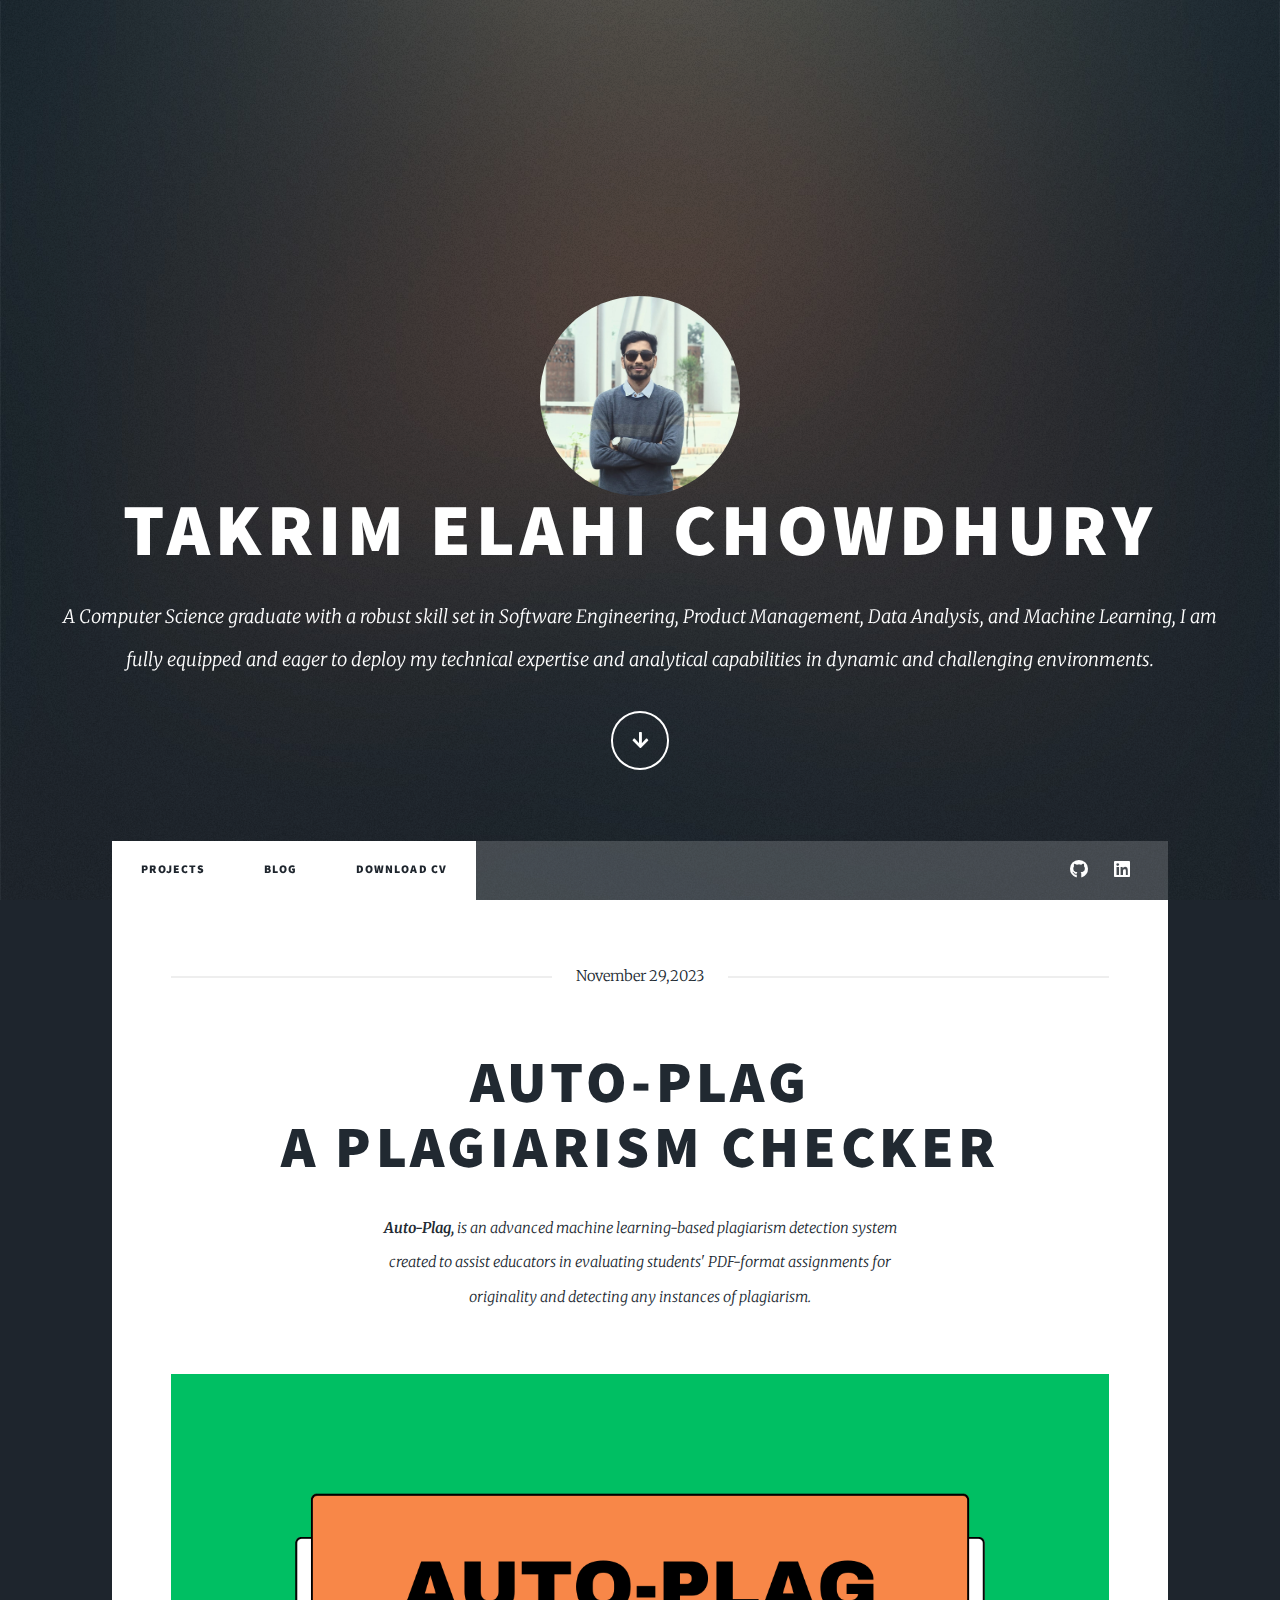
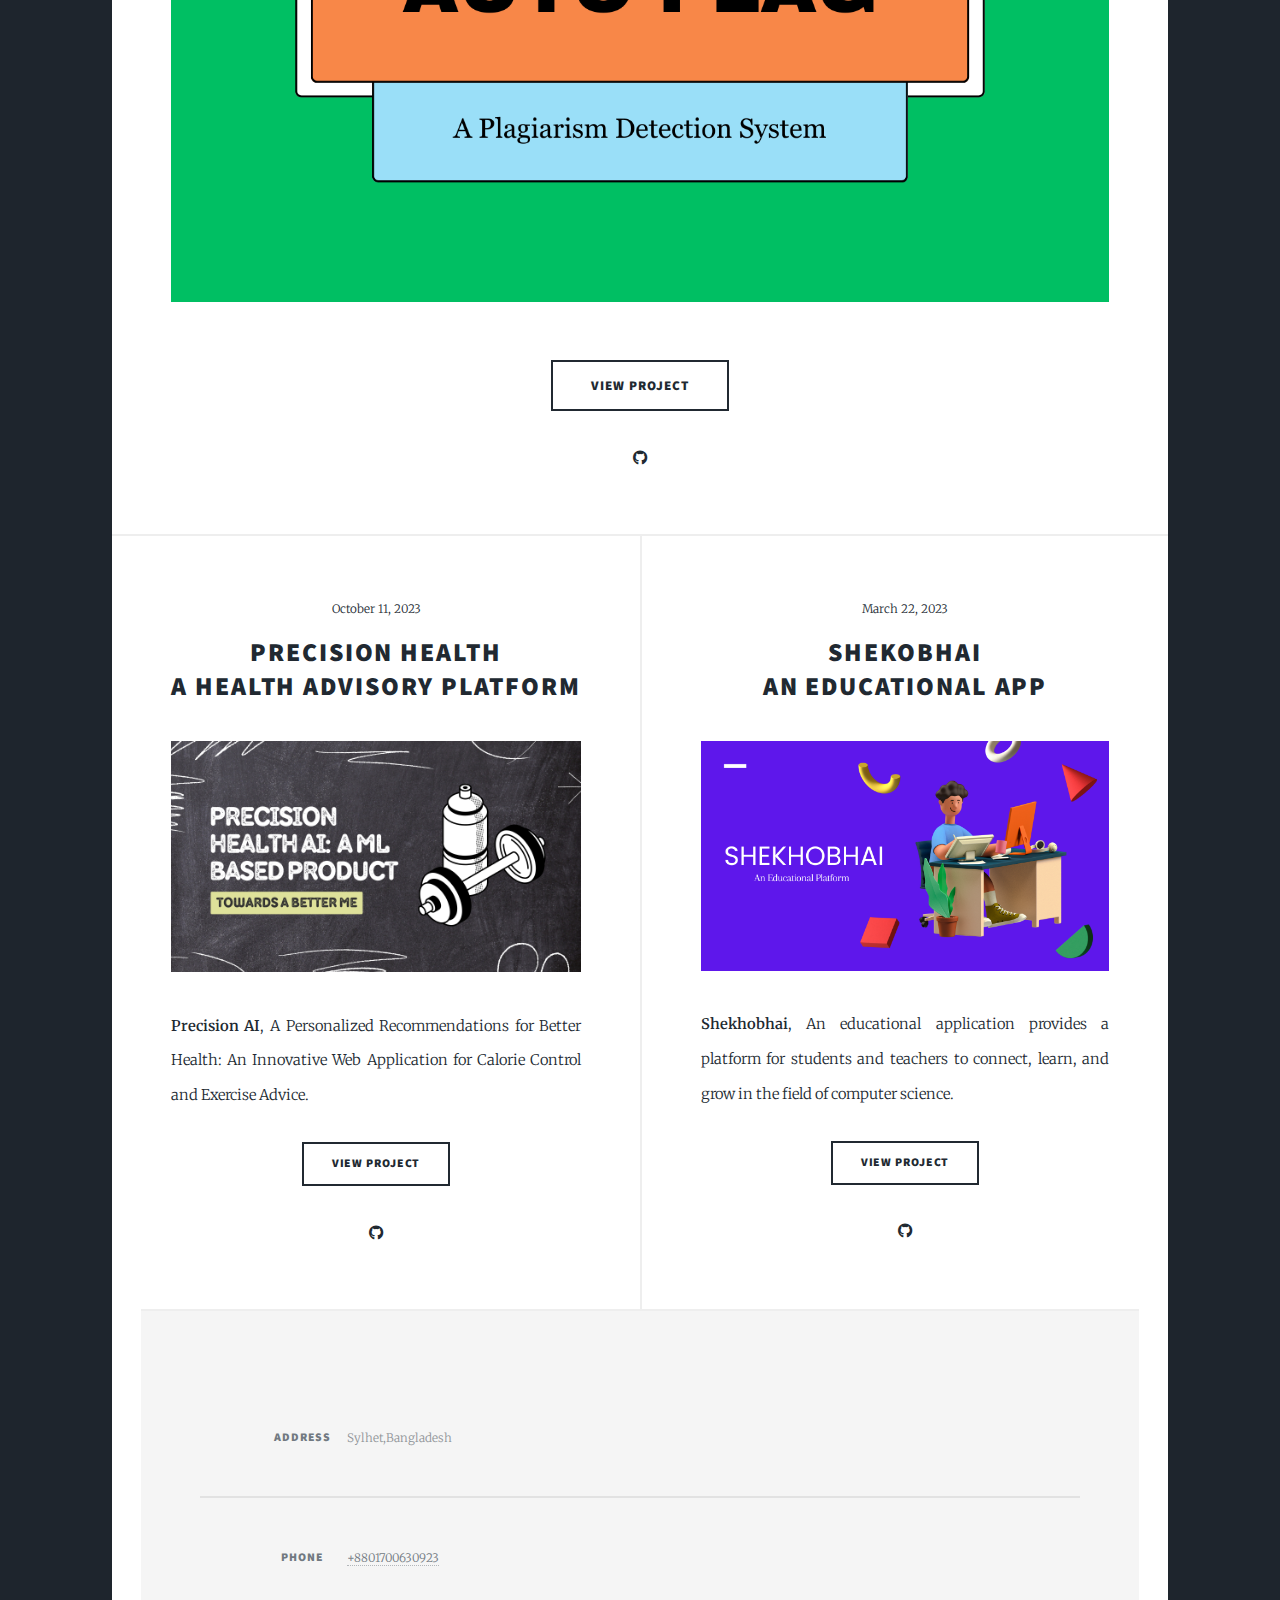
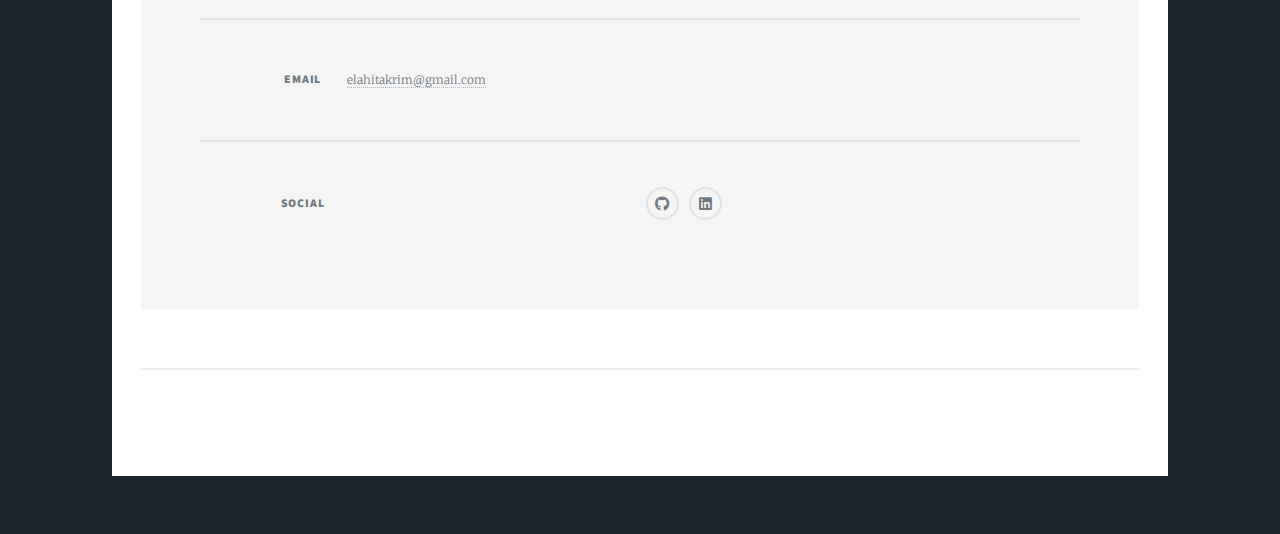
==== index.html @ bd5290c1 "Initial commit" ====
<!DOCTYPE HTML>
<html>
	<head>
		<title>Takrim Elahi Chowdhury</title>
		<meta charset="utf-8" />
		<meta name="viewport" content="width=device-width, initial-scale=1, user-scalable=no" />
		<link rel="stylesheet" href="assets/css/main.css" />
		<noscript><link rel="stylesheet" href="assets/css/noscript.css" /></noscript>
	</head>
	<body class="is-preload">

		<!-- Wrapper -->
			<div id="wrapper" class="fade-in">

				<!-- Intro -->
					<div id="intro">
						<img src="images/Takrim.jpg" style="border-radius: 50%; width: 200px; height: 200px; object-fit: cover;" alt="">
						<h1>Takrim Elahi Chowdhury</h1>
						<p>A Computer Science graduate with a robust skill set in Software Engineering, Product Management, Data Analysis, and Machine Learning, I am fully equipped and eager to deploy my technical expertise and analytical capabilities in dynamic and challenging environments.</p>
						<ul class="actions">
							<li><a href="#header" class="button icon solid solo fa-arrow-down scrolly">Continue</a></li>
						</ul>
					</div>

				<!-- Header -->
					<header id="header">
						<a href="index.html" class="logo">Welcome to My Gallery</a>
					</header>

				<!-- Nav -->
					<nav id="nav">
						<ul class="links">
							<li class="active"><a href="index.html">Projects</a></li>
							<li class="active"><a href="blog.html">Blog</a></li>
							<li class="active"><a href="#" onclick="downloadCV()">Download CV</a></li>
						</ul>
						<ul class="icons">
							<li><a href="https://github.com/Takrimelahichowdhury" class="icon brands fa-github"><span class="label">GitHub</span></a></li>
							<li><a href="https://www.linkedin.com/in/takrim-elahi-chowdhury-48099a1bb/" class="icon brands alt fa-linkedin"><span class="label">LinkedIn</span></a></li>
						</ul>
					</nav>

				<!-- Main -->
					<div id="main">
                        	<!-- Featured Post -->
							<article class="post featured">
								<header class="major">
									<span class="date">November 29,2023</span>
									<h2><a href="#">Auto-plag<br />
									A Plagiarism checker</a></h2>
									<p><b>Auto-Plag,</b> is an advanced machine learning-based plagiarism detection system<br />
									created to assist educators in evaluating students' PDF-format assignments for <br />
									originality and detecting any instances of plagiarism.</p>
								</header>
								<a href="https://auto-plag-web-front-end-q1ep.vercel.app/" class="image main"><img src="images/auto-plag.png" alt="" /></a>
								<ul class="actions special">
									<li><a href="https://auto-plag-web-front-end-q1ep.vercel.app/" class="button large">View Project</a></li>
								</ul>
								<a href="https://github.com/MNMOutis/AutoPlag.git" class="icon brands fa-github"><span class="label">GitHub</span></a>
							</article>
						

						<!-- Posts -->
							<section class="posts">
								<article>
									<header>
										<span class="date">October 11, 2023</span>
										<h2><a href="#">precision health<br />
										A Health advisory platform </a></h2>
									</header>
									<a href="PrecisionAI.html" class="image fit"><img src="images/precisionhealth .com.png" alt="" /></a>
									<p> <b>Precision AI</b>, A Personalized Recommendations for Better Health: An Innovative Web Application for Calorie Control and Exercise Advice.</p>
									<ul class="actions special">
										<li><a href="PrecisionAI.html" class="button">View Project</a></li>
									</ul>
									<a href="#" class="icon brands fa-github"><span class="label">GitHub</span></a>
								</article>
								<article>
									<header>
										<span class="date">March 22, 2023</span>
										<h2><a href="#">ShekoBhai<br />
										An Educational App</a></h2>
									</header>
									<a href="shekhobhai.html" class="image fit"><img src="images/SHEKHOBHAI.png" alt="" /></a>
									<p> <b>Shekhobhai</b>, An educational application provides a platform for students and teachers to connect, learn, and grow in the field of computer science.</p>
									<ul class="actions special">
										<li><a href="shekhobhai.html" class="button">View Project</a></li>
									</ul>
									<a href="https://github.com/Takrimelahichowdhury/Educational-Application-ShekhoBhai-.git" class="icon brands fa-github"><span class="label">GitHub</span></a>
								</article>
								<!--
								<article>
									<header>
										<span class="date">April 11, 2017</span>
										<h2><a href="#">Odio magna<br />
										sed consectetur</a></h2>
									</header>
									<a href="#" class="image fit"><img src="images/pic05.jpg" alt="" /></a>
									<p>Donec eget ex magna. Interdum et malesuada fames ac ante ipsum primis in faucibus. Pellentesque venenatis dolor imperdiet dolor mattis sagittis magna etiam.</p>
									<ul class="actions special">
										<li><a href="#" class="button">View Project</a></li>
									</ul>
								</article>
								<article>
									<header>
										<span class="date">April 7, 2017</span>
										<h2><a href="#">Augue lorem<br />
										primis vestibulum</a></h2>
									</header>
									<a href="#" class="image fit"><img src="images/pic07.jpg" alt="" /></a>
									<p>Donec eget ex magna. Interdum et malesuada fames ac ante ipsum primis in faucibus. Pellentesque venenatis dolor imperdiet dolor mattis sagittis magna etiam.</p>
									<ul class="actions special">
										<li><a href="#" class="button">View Project</a></li>
									</ul>
								</article>-->
							</section>
							

						

				<!-- Footer -->
					<footer id="footer">
						<section class="split contact">
							<section class="alt">
								<h3>Address</h3>
								<p>Sylhet,Bangladesh</p>
							</section>
							<section>
								<h3>Phone</h3>
								<p><a href="#">+8801700630923</a></p>
							</section>
							<section>
								<h3>Email</h3>
								<p><a href="#">elahitakrim@gmail.com</a></p>
							</section>
							<section>
								<h3>Social</h3>
								<ul class="icons alt">
									<li><a href="https://github.com/Takrimelahichowdhury" class="icon brands fa-github"><span class="label">GitHub</span></a></li>
							        <li><a href="https://www.linkedin.com/in/takrim-elahi-chowdhury-48099a1bb/" class="icon brands alt fa-linkedin"><span class="label">LinkedIn</span></a></li>
								</ul>
							</section>
						</section>
					</footer>

				<!-- Copyright -->
					<div id="copyright">
						<ul><li>&copy; Untitled</li><li>Design: <a href="https://html5up.net">HTML5 UP</a></li></ul>
					</div>

			</div>

		<!-- Scripts -->
		<script>
			function downloadCV() {
				const cvUrl = 'assets/Resume.pdf'; // Using forward slashes for the path
				
				const link = document.createElement('a');
				link.href = cvUrl;
				link.download = 'Resume.pdf'; // Name for the downloaded file
				
				document.body.appendChild(link);
				link.click();
				document.body.removeChild(link);
			}
		</script>
		
		
			<script src="assets/js/jquery.min.js"></script>
			<script src="assets/js/jquery.scrollex.min.js"></script>
			<script src="assets/js/jquery.scrolly.min.js"></script>
			<script src="assets/js/browser.min.js"></script>
			<script src="assets/js/breakpoints.min.js"></script>
			<script src="assets/js/util.js"></script>
			<script src="assets/js/main.js"></script>
			

	</body>
</html>
---- assets/css/main.css ----
@import url(fontawesome-all.min.css);
@import url("https://fonts.googleapis.com/css?family=Merriweather:300,700,300italic,700italic|Source+Sans+Pro:900");

/*
	Massively by HTML5 UP
	html5up.net | @ajlkn
	Free for personal and commercial use under the CCA 3.0 license (html5up.net/license)
*/

html, body, div, span, applet, object,
iframe, h1, h2, h3, h4, h5, h6, p, blockquote,
pre, a, abbr, acronym, address, big, cite,
code, del, dfn, em, img, ins, kbd, q, s, samp,
small, strike, strong, sub, sup, tt, var, b,
u, i, center, dl, dt, dd, ol, ul, li, fieldset,
form, label, legend, table, caption, tbody,
tfoot, thead, tr, th, td, article, aside,
canvas, details, embed, figure, figcaption,
footer, header, hgroup, menu, nav, output, ruby,
section, summary, time, mark, audio, video {
	margin: 0;
	padding: 0;
	border: 0;
	font-size: 100%;
	font: inherit;
	vertical-align: baseline;}

article, aside, details, figcaption, figure,
footer, header, hgroup, menu, nav, section {
	display: block;}

body {
	line-height: 1;
}

ol, ul {
	list-style: none;
}

blockquote, q {
	quotes: none;
}

	blockquote:before, blockquote:after, q:before, q:after {
		content: '';
		content: none;
	}

table {
	border-collapse: collapse;
	border-spacing: 0;
}

body {
	-webkit-text-size-adjust: none;
}

mark {
	background-color: transparent;
	color: inherit;
}

input::-moz-focus-inner {
	border: 0;
	padding: 0;
}

input, select, textarea {
	-moz-appearance: none;
	-webkit-appearance: none;
	-ms-appearance: none;
	appearance: none;
}

/* Basic */

	@-ms-viewport {
		width: device-width;
	}

	body {
		-ms-overflow-style: scrollbar;
	}

	@media screen and (max-width: 480px) {

		html, body {
			min-width: 320px;
		}

	}

	html {
		box-sizing: border-box;
	}

	*, *:before, *:after {
		box-sizing: inherit;
	}

	body {
		background-color: #1e252d;
	}

		body.is-preload *, body.is-preload *:before, body.is-preload *:after {
			-moz-animation: none !important;
			-webkit-animation: none !important;
			-ms-animation: none !important;
			animation: none !important;
			-moz-transition: none !important;
			-webkit-transition: none !important;
			-ms-transition: none !important;
			transition: none !important;
		}

/* Type */

	html {
		font-size: 16pt;
	}

		@media screen and (max-width: 1680px) {

			html {
				font-size: 12pt;
			}

		}

		@media screen and (max-width: 1280px) {

			html {
				font-size: 11pt;
			}

		}

		@media screen and (max-width: 360px) {

			html {
				font-size: 10pt;
			}

		}

	body {
		color: #212931;
	}

	body, input, select, textarea {
		font-family: "Merriweather", Georgia, serif;
		font-weight: 300;
		font-size: 1rem;
		line-height: 2.375;
	}

	a {
		-moz-transition: color 0.2s ease-in-out, background-color 0.2s ease-in-out, border-color 0.2s ease-in-out, box-shadow 0.2s ease-in-out;
		-webkit-transition: color 0.2s ease-in-out, background-color 0.2s ease-in-out, border-color 0.2s ease-in-out, box-shadow 0.2s ease-in-out;
		-ms-transition: color 0.2s ease-in-out, background-color 0.2s ease-in-out, border-color 0.2s ease-in-out, box-shadow 0.2s ease-in-out;
		transition: color 0.2s ease-in-out, background-color 0.2s ease-in-out, border-color 0.2s ease-in-out, box-shadow 0.2s ease-in-out;
		border-bottom: dotted 1px;
		text-decoration: none;
	}

		a:hover {
			border-bottom-color: transparent;
		}

	strong, b {
		font-weight: 600;
	}

	em, i {
		font-style: italic;
	}

	p {
		text-align: justify;
		margin: 0 0 2rem 0;
	}

	h1, h2, h3, h4, h5, h6 {
		font-family: "Source Sans Pro", Helvetica, sans-serif;
		font-weight: 900;
		line-height: 1.5;
		letter-spacing: 0.075em;
		text-transform: uppercase;
		margin: 0 0 1rem 0;
	}

		h1 a, h2 a, h3 a, h4 a, h5 a, h6 a {
			border-bottom: 0;
			color: inherit;
			text-decoration: none;
		}

	h1 {
		font-size: 4rem;
		line-height: 1.1;
		margin: 0 0 2rem 0;
	}

	h2 {
		font-size: 1.75rem;
		line-height: 1.3;
		margin: 0 0 1.5rem 0;
	}

	h3 {
		font-size: 1.25rem;
		margin: 0 0 1.5rem 0;
	}

	h4 {
		font-size: 1rem;
	}

	h5 {
		font-size: 0.9rem;
	}

	h6 {
		font-size: 0.8rem;
	}

	sub {
		font-size: 0.8rem;
		position: relative;
		top: 0.5rem;
	}

	sup {
		font-size: 0.8rem;
		position: relative;
		top: -0.5rem;
	}

	blockquote {
		border-left: solid 4px;
		font-style: italic;
		margin: 0 0 2rem 0;
		padding: 0.5rem 0 0.5rem 2rem;
	}

	code {
		border: solid 2px;
		font-family: "Courier New", monospace;
		font-size: 0.9rem;
		margin: 0 0.25rem;
		padding: 0.25rem 0.65rem;
	}

	pre {
		-webkit-overflow-scrolling: touch;
		font-family: "Courier New", monospace;
		font-size: 0.9rem;
		margin: 0 0 2rem 0;
	}

		pre code {
			display: block;
			line-height: 1.75;
			padding: 1rem 1.5rem;
			overflow-x: auto;
		}

	hr {
		border: 0;
		border-bottom: solid 2px;
		margin: 3rem 0;
	}

		hr.major {
			margin: 5rem 0;
		}

	.align-left {
		text-align: left;
	}

	.align-center {
		text-align: center;
	}

	.align-right {
		text-align: right;
	}

	input, select, textarea {
		color: #212931;
	}

	a {
		color: #212931;
		border-bottom-color: rgba(33, 41, 49, 0.5);
	}

		a:hover {
			border-bottom-color: transparent;
			color: #18bfef !important;
		}

	strong, b {
		color: #212931;
	}

	h1, h2, h3, h4, h5, h6 {
		color: #212931;
	}

	blockquote {
		border-left-color: #eeeeee;
	}

	code {
		background: rgba(220, 220, 220, 0.25);
		border-color: #eeeeee;
	}

	hr {
		border-bottom-color: #eeeeee;
	}

/* Row */

	.row {
		display: flex;
		flex-wrap: wrap;
		box-sizing: border-box;
		align-items: stretch;
	}

		.row > * {
			box-sizing: border-box;
		}

		.row.gtr-uniform > * > :last-child {
			margin-bottom: 0;
		}

		.row.aln-left {
			justify-content: flex-start;
		}

		.row.aln-center {
			justify-content: center;
		}

		.row.aln-right {
			justify-content: flex-end;
		}

		.row.aln-top {
			align-items: flex-start;
		}

		.row.aln-middle {
			align-items: center;
		}

		.row.aln-bottom {
			align-items: flex-end;
		}

		.row > .imp {
			order: -1;
		}

		.row > .col-1 {
			width: 8.33333%;
		}

		.row > .off-1 {
			margin-left: 8.33333%;
		}

		.row > .col-2 {
			width: 16.66667%;
		}

		.row > .off-2 {
			margin-left: 16.66667%;
		}

		.row > .col-3 {
			width: 25%;
		}

		.row > .off-3 {
			margin-left: 25%;
		}

		.row > .col-4 {
			width: 33.33333%;
		}

		.row > .off-4 {
			margin-left: 33.33333%;
		}

		.row > .col-5 {
			width: 41.66667%;
		}

		.row > .off-5 {
			margin-left: 41.66667%;
		}

		.row > .col-6 {
			width: 50%;
		}

		.row > .off-6 {
			margin-left: 50%;
		}

		.row > .col-7 {
			width: 58.33333%;
		}

		.row > .off-7 {
			margin-left: 58.33333%;
		}

		.row > .col-8 {
			width: 66.66667%;
		}

		.row > .off-8 {
			margin-left: 66.66667%;
		}

		.row > .col-9 {
			width: 75%;
		}

		.row > .off-9 {
			margin-left: 75%;
		}

		.row > .col-10 {
			width: 83.33333%;
		}

		.row > .off-10 {
			margin-left: 83.33333%;
		}

		.row > .col-11 {
			width: 91.66667%;
		}

		.row > .off-11 {
			margin-left: 91.66667%;
		}

		.row > .col-12 {
			width: 100%;
		}

		.row > .off-12 {
			margin-left: 100%;
		}

		.row.gtr-0 {
			margin-top: 0;
			margin-left: 0rem;
		}

			.row.gtr-0 > * {
				padding: 0 0 0 0rem;
			}

			.row.gtr-0.gtr-uniform {
				margin-top: 0rem;
			}

				.row.gtr-0.gtr-uniform > * {
					padding-top: 0rem;
				}

		.row.gtr-25 {
			margin-top: 0;
			margin-left: -0.375rem;
		}

			.row.gtr-25 > * {
				padding: 0 0 0 0.375rem;
			}

			.row.gtr-25.gtr-uniform {
				margin-top: -0.375rem;
			}

				.row.gtr-25.gtr-uniform > * {
					padding-top: 0.375rem;
				}

		.row.gtr-50 {
			margin-top: 0;
			margin-left: -0.75rem;
		}

			.row.gtr-50 > * {
				padding: 0 0 0 0.75rem;
			}

			.row.gtr-50.gtr-uniform {
				margin-top: -0.75rem;
			}

				.row.gtr-50.gtr-uniform > * {
					padding-top: 0.75rem;
				}

		.row {
			margin-top: 0;
			margin-left: -1.5rem;
		}

			.row > * {
				padding: 0 0 0 1.5rem;
			}

			.row.gtr-uniform {
				margin-top: -1.5rem;
			}

				.row.gtr-uniform > * {
					padding-top: 1.5rem;
				}

		.row.gtr-150 {
			margin-top: 0;
			margin-left: -2.25rem;
		}

			.row.gtr-150 > * {
				padding: 0 0 0 2.25rem;
			}

			.row.gtr-150.gtr-uniform {
				margin-top: -2.25rem;
			}

				.row.gtr-150.gtr-uniform > * {
					padding-top: 2.25rem;
				}

		.row.gtr-200 {
			margin-top: 0;
			margin-left: -3rem;
		}

			.row.gtr-200 > * {
				padding: 0 0 0 3rem;
			}

			.row.gtr-200.gtr-uniform {
				margin-top: -3rem;
			}

				.row.gtr-200.gtr-uniform > * {
					padding-top: 3rem;
				}

		@media screen and (max-width: 1680px) {

			.row {
				display: flex;
				flex-wrap: wrap;
				box-sizing: border-box;
				align-items: stretch;
			}

				.row > * {
					box-sizing: border-box;
				}

				.row.gtr-uniform > * > :last-child {
					margin-bottom: 0;
				}

				.row.aln-left {
					justify-content: flex-start;
				}

				.row.aln-center {
					justify-content: center;
				}

				.row.aln-right {
					justify-content: flex-end;
				}

				.row.aln-top {
					align-items: flex-start;
				}

				.row.aln-middle {
					align-items: center;
				}

				.row.aln-bottom {
					align-items: flex-end;
				}

				.row > .imp-xlarge {
					order: -1;
				}

				.row > .col-1-xlarge {
					width: 8.33333%;
				}

				.row > .off-1-xlarge {
					margin-left: 8.33333%;
				}

				.row > .col-2-xlarge {
					width: 16.66667%;
				}

				.row > .off-2-xlarge {
					margin-left: 16.66667%;
				}

				.row > .col-3-xlarge {
					width: 25%;
				}

				.row > .off-3-xlarge {
					margin-left: 25%;
				}

				.row > .col-4-xlarge {
					width: 33.33333%;
				}

				.row > .off-4-xlarge {
					margin-left: 33.33333%;
				}

				.row > .col-5-xlarge {
					width: 41.66667%;
				}

				.row > .off-5-xlarge {
					margin-left: 41.66667%;
				}

				.row > .col-6-xlarge {
					width: 50%;
				}

				.row > .off-6-xlarge {
					margin-left: 50%;
				}

				.row > .col-7-xlarge {
					width: 58.33333%;
				}

				.row > .off-7-xlarge {
					margin-left: 58.33333%;
				}

				.row > .col-8-xlarge {
					width: 66.66667%;
				}

				.row > .off-8-xlarge {
					margin-left: 66.66667%;
				}

				.row > .col-9-xlarge {
					width: 75%;
				}

				.row > .off-9-xlarge {
					margin-left: 75%;
				}

				.row > .col-10-xlarge {
					width: 83.33333%;
				}

				.row > .off-10-xlarge {
					margin-left: 83.33333%;
				}

				.row > .col-11-xlarge {
					width: 91.66667%;
				}

				.row > .off-11-xlarge {
					margin-left: 91.66667%;
				}

				.row > .col-12-xlarge {
					width: 100%;
				}

				.row > .off-12-xlarge {
					margin-left: 100%;
				}

				.row.gtr-0 {
					margin-top: 0;
					margin-left: 0rem;
				}

					.row.gtr-0 > * {
						padding: 0 0 0 0rem;
					}

					.row.gtr-0.gtr-uniform {
						margin-top: 0rem;
					}

						.row.gtr-0.gtr-uniform > * {
							padding-top: 0rem;
						}

				.row.gtr-25 {
					margin-top: 0;
					margin-left: -0.375rem;
				}

					.row.gtr-25 > * {
						padding: 0 0 0 0.375rem;
					}

					.row.gtr-25.gtr-uniform {
						margin-top: -0.375rem;
					}

						.row.gtr-25.gtr-uniform > * {
							padding-top: 0.375rem;
						}

				.row.gtr-50 {
					margin-top: 0;
					margin-left: -0.75rem;
				}

					.row.gtr-50 > * {
						padding: 0 0 0 0.75rem;
					}

					.row.gtr-50.gtr-uniform {
						margin-top: -0.75rem;
					}

						.row.gtr-50.gtr-uniform > * {
							padding-top: 0.75rem;
						}

				.row {
					margin-top: 0;
					margin-left: -1.5rem;
				}

					.row > * {
						padding: 0 0 0 1.5rem;
					}

					.row.gtr-uniform {
						margin-top: -1.5rem;
					}

						.row.gtr-uniform > * {
							padding-top: 1.5rem;
						}

				.row.gtr-150 {
					margin-top: 0;
					margin-left: -2.25rem;
				}

					.row.gtr-150 > * {
						padding: 0 0 0 2.25rem;
					}

					.row.gtr-150.gtr-uniform {
						margin-top: -2.25rem;
					}

						.row.gtr-150.gtr-uniform > * {
							padding-top: 2.25rem;
						}

				.row.gtr-200 {
					margin-top: 0;
					margin-left: -3rem;
				}

					.row.gtr-200 > * {
						padding: 0 0 0 3rem;
					}

					.row.gtr-200.gtr-uniform {
						margin-top: -3rem;
					}

						.row.gtr-200.gtr-uniform > * {
							padding-top: 3rem;
						}

		}

		@media screen and (max-width: 1280px) {

			.row {
				display: flex;
				flex-wrap: wrap;
				box-sizing: border-box;
				align-items: stretch;
			}

				.row > * {
					box-sizing: border-box;
				}

				.row.gtr-uniform > * > :last-child {
					margin-bottom: 0;
				}

				.row.aln-left {
					justify-content: flex-start;
				}

				.row.aln-center {
					justify-content: center;
				}

				.row.aln-right {
					justify-content: flex-end;
				}

				.row.aln-top {
					align-items: flex-start;
				}

				.row.aln-middle {
					align-items: center;
				}

				.row.aln-bottom {
					align-items: flex-end;
				}

				.row > .imp-large {
					order: -1;
				}

				.row > .col-1-large {
					width: 8.33333%;
				}

				.row > .off-1-large {
					margin-left: 8.33333%;
				}

				.row > .col-2-large {
					width: 16.66667%;
				}

				.row > .off-2-large {
					margin-left: 16.66667%;
				}

				.row > .col-3-large {
					width: 25%;
				}

				.row > .off-3-large {
					margin-left: 25%;
				}

				.row > .col-4-large {
					width: 33.33333%;
				}

				.row > .off-4-large {
					margin-left: 33.33333%;
				}

				.row > .col-5-large {
					width: 41.66667%;
				}

				.row > .off-5-large {
					margin-left: 41.66667%;
				}

				.row > .col-6-large {
					width: 50%;
				}

				.row > .off-6-large {
					margin-left: 50%;
				}

				.row > .col-7-large {
					width: 58.33333%;
				}

				.row > .off-7-large {
					margin-left: 58.33333%;
				}

				.row > .col-8-large {
					width: 66.66667%;
				}

				.row > .off-8-large {
					margin-left: 66.66667%;
				}

				.row > .col-9-large {
					width: 75%;
				}

				.row > .off-9-large {
					margin-left: 75%;
				}

				.row > .col-10-large {
					width: 83.33333%;
				}

				.row > .off-10-large {
					margin-left: 83.33333%;
				}

				.row > .col-11-large {
					width: 91.66667%;
				}

				.row > .off-11-large {
					margin-left: 91.66667%;
				}

				.row > .col-12-large {
					width: 100%;
				}

				.row > .off-12-large {
					margin-left: 100%;
				}

				.row.gtr-0 {
					margin-top: 0;
					margin-left: 0rem;
				}

					.row.gtr-0 > * {
						padding: 0 0 0 0rem;
					}

					.row.gtr-0.gtr-uniform {
						margin-top: 0rem;
					}

						.row.gtr-0.gtr-uniform > * {
							padding-top: 0rem;
						}

				.row.gtr-25 {
					margin-top: 0;
					margin-left: -0.375rem;
				}

					.row.gtr-25 > * {
						padding: 0 0 0 0.375rem;
					}

					.row.gtr-25.gtr-uniform {
						margin-top: -0.375rem;
					}

						.row.gtr-25.gtr-uniform > * {
							padding-top: 0.375rem;
						}

				.row.gtr-50 {
					margin-top: 0;
					margin-left: -0.75rem;
				}

					.row.gtr-50 > * {
						padding: 0 0 0 0.75rem;
					}

					.row.gtr-50.gtr-uniform {
						margin-top: -0.75rem;
					}

						.row.gtr-50.gtr-uniform > * {
							padding-top: 0.75rem;
						}

				.row {
					margin-top: 0;
					margin-left: -1.5rem;
				}

					.row > * {
						padding: 0 0 0 1.5rem;
					}

					.row.gtr-uniform {
						margin-top: -1.5rem;
					}

						.row.gtr-uniform > * {
							padding-top: 1.5rem;
						}

				.row.gtr-150 {
					margin-top: 0;
					margin-left: -2.25rem;
				}

					.row.gtr-150 > * {
						padding: 0 0 0 2.25rem;
					}

					.row.gtr-150.gtr-uniform {
						margin-top: -2.25rem;
					}

						.row.gtr-150.gtr-uniform > * {
							padding-top: 2.25rem;
						}

				.row.gtr-200 {
					margin-top: 0;
					margin-left: -3rem;
				}

					.row.gtr-200 > * {
						padding: 0 0 0 3rem;
					}

					.row.gtr-200.gtr-uniform {
						margin-top: -3rem;
					}

						.row.gtr-200.gtr-uniform > * {
							padding-top: 3rem;
						}

		}

		@media screen and (max-width: 980px) {

			.row {
				display: flex;
				flex-wrap: wrap;
				box-sizing: border-box;
				align-items: stretch;
			}

				.row > * {
					box-sizing: border-box;
				}

				.row.gtr-uniform > * > :last-child {
					margin-bottom: 0;
				}

				.row.aln-left {
					justify-content: flex-start;
				}

				.row.aln-center {
					justify-content: center;
				}

				.row.aln-right {
					justify-content: flex-end;
				}

				.row.aln-top {
					align-items: flex-start;
				}

				.row.aln-middle {
					align-items: center;
				}

				.row.aln-bottom {
					align-items: flex-end;
				}

				.row > .imp-medium {
					order: -1;
				}

				.row > .col-1-medium {
					width: 8.33333%;
				}

				.row > .off-1-medium {
					margin-left: 8.33333%;
				}

				.row > .col-2-medium {
					width: 16.66667%;
				}

				.row > .off-2-medium {
					margin-left: 16.66667%;
				}

				.row > .col-3-medium {
					width: 25%;
				}

				.row > .off-3-medium {
					margin-left: 25%;
				}

				.row > .col-4-medium {
					width: 33.33333%;
				}

				.row > .off-4-medium {
					margin-left: 33.33333%;
				}

				.row > .col-5-medium {
					width: 41.66667%;
				}

				.row > .off-5-medium {
					margin-left: 41.66667%;
				}

				.row > .col-6-medium {
					width: 50%;
				}

				.row > .off-6-medium {
					margin-left: 50%;
				}

				.row > .col-7-medium {
					width: 58.33333%;
				}

				.row > .off-7-medium {
					margin-left: 58.33333%;
				}

				.row > .col-8-medium {
					width: 66.66667%;
				}

				.row > .off-8-medium {
					margin-left: 66.66667%;
				}

				.row > .col-9-medium {
					width: 75%;
				}

				.row > .off-9-medium {
					margin-left: 75%;
				}

				.row > .col-10-medium {
					width: 83.33333%;
				}

				.row > .off-10-medium {
					margin-left: 83.33333%;
				}

				.row > .col-11-medium {
					width: 91.66667%;
				}

				.row > .off-11-medium {
					margin-left: 91.66667%;
				}

				.row > .col-12-medium {
					width: 100%;
				}

				.row > .off-12-medium {
					margin-left: 100%;
				}

				.row.gtr-0 {
					margin-top: 0;
					margin-left: 0rem;
				}

					.row.gtr-0 > * {
						padding: 0 0 0 0rem;
					}

					.row.gtr-0.gtr-uniform {
						margin-top: 0rem;
					}

						.row.gtr-0.gtr-uniform > * {
							padding-top: 0rem;
						}

				.row.gtr-25 {
					margin-top: 0;
					margin-left: -0.375rem;
				}

					.row.gtr-25 > * {
						padding: 0 0 0 0.375rem;
					}

					.row.gtr-25.gtr-uniform {
						margin-top: -0.375rem;
					}

						.row.gtr-25.gtr-uniform > * {
							padding-top: 0.375rem;
						}

				.row.gtr-50 {
					margin-top: 0;
					margin-left: -0.75rem;
				}

					.row.gtr-50 > * {
						padding: 0 0 0 0.75rem;
					}

					.row.gtr-50.gtr-uniform {
						margin-top: -0.75rem;
					}

						.row.gtr-50.gtr-uniform > * {
							padding-top: 0.75rem;
						}

				.row {
					margin-top: 0;
					margin-left: -1.5rem;
				}

					.row > * {
						padding: 0 0 0 1.5rem;
					}

					.row.gtr-uniform {
						margin-top: -1.5rem;
					}

						.row.gtr-uniform > * {
							padding-top: 1.5rem;
						}

				.row.gtr-150 {
					margin-top: 0;
					margin-left: -2.25rem;
				}

					.row.gtr-150 > * {
						padding: 0 0 0 2.25rem;
					}

					.row.gtr-150.gtr-uniform {
						margin-top: -2.25rem;
					}

						.row.gtr-150.gtr-uniform > * {
							padding-top: 2.25rem;
						}

				.row.gtr-200 {
					margin-top: 0;
					margin-left: -3rem;
				}

					.row.gtr-200 > * {
						padding: 0 0 0 3rem;
					}

					.row.gtr-200.gtr-uniform {
						margin-top: -3rem;
					}

						.row.gtr-200.gtr-uniform > * {
							padding-top: 3rem;
						}

		}

		@media screen and (max-width: 736px) {

			.row {
				display: flex;
				flex-wrap: wrap;
				box-sizing: border-box;
				align-items: stretch;
			}

				.row > * {
					box-sizing: border-box;
				}

				.row.gtr-uniform > * > :last-child {
					margin-bottom: 0;
				}

				.row.aln-left {
					justify-content: flex-start;
				}

				.row.aln-center {
					justify-content: center;
				}

				.row.aln-right {
					justify-content: flex-end;
				}

				.row.aln-top {
					align-items: flex-start;
				}

				.row.aln-middle {
					align-items: center;
				}

				.row.aln-bottom {
					align-items: flex-end;
				}

				.row > .imp-small {
					order: -1;
				}

				.row > .col-1-small {
					width: 8.33333%;
				}

				.row > .off-1-small {
					margin-left: 8.33333%;
				}

				.row > .col-2-small {
					width: 16.66667%;
				}

				.row > .off-2-small {
					margin-left: 16.66667%;
				}

				.row > .col-3-small {
					width: 25%;
				}

				.row > .off-3-small {
					margin-left: 25%;
				}

				.row > .col-4-small {
					width: 33.33333%;
				}

				.row > .off-4-small {
					margin-left: 33.33333%;
				}

				.row > .col-5-small {
					width: 41.66667%;
				}

				.row > .off-5-small {
					margin-left: 41.66667%;
				}

				.row > .col-6-small {
					width: 50%;
				}

				.row > .off-6-small {
					margin-left: 50%;
				}

				.row > .col-7-small {
					width: 58.33333%;
				}

				.row > .off-7-small {
					margin-left: 58.33333%;
				}

				.row > .col-8-small {
					width: 66.66667%;
				}

				.row > .off-8-small {
					margin-left: 66.66667%;
				}

				.row > .col-9-small {
					width: 75%;
				}

				.row > .off-9-small {
					margin-left: 75%;
				}

				.row > .col-10-small {
					width: 83.33333%;
				}

				.row > .off-10-small {
					margin-left: 83.33333%;
				}

				.row > .col-11-small {
					width: 91.66667%;
				}

				.row > .off-11-small {
					margin-left: 91.66667%;
				}

				.row > .col-12-small {
					width: 100%;
				}

				.row > .off-12-small {
					margin-left: 100%;
				}

				.row.gtr-0 {
					margin-top: 0;
					margin-left: 0rem;
				}

					.row.gtr-0 > * {
						padding: 0 0 0 0rem;
					}

					.row.gtr-0.gtr-uniform {
						margin-top: 0rem;
					}

						.row.gtr-0.gtr-uniform > * {
							padding-top: 0rem;
						}

				.row.gtr-25 {
					margin-top: 0;
					margin-left: -0.375rem;
				}

					.row.gtr-25 > * {
						padding: 0 0 0 0.375rem;
					}

					.row.gtr-25.gtr-uniform {
						margin-top: -0.375rem;
					}

						.row.gtr-25.gtr-uniform > * {
							padding-top: 0.375rem;
						}

				.row.gtr-50 {
					margin-top: 0;
					margin-left: -0.75rem;
				}

					.row.gtr-50 > * {
						padding: 0 0 0 0.75rem;
					}

					.row.gtr-50.gtr-uniform {
						margin-top: -0.75rem;
					}

						.row.gtr-50.gtr-uniform > * {
							padding-top: 0.75rem;
						}

				.row {
					margin-top: 0;
					margin-left: -1.5rem;
				}

					.row > * {
						padding: 0 0 0 1.5rem;
					}

					.row.gtr-uniform {
						margin-top: -1.5rem;
					}

						.row.gtr-uniform > * {
							padding-top: 1.5rem;
						}

				.row.gtr-150 {
					margin-top: 0;
					margin-left: -2.25rem;
				}

					.row.gtr-150 > * {
						padding: 0 0 0 2.25rem;
					}

					.row.gtr-150.gtr-uniform {
						margin-top: -2.25rem;
					}

						.row.gtr-150.gtr-uniform > * {
							padding-top: 2.25rem;
						}

				.row.gtr-200 {
					margin-top: 0;
					margin-left: -3rem;
				}

					.row.gtr-200 > * {
						padding: 0 0 0 3rem;
					}

					.row.gtr-200.gtr-uniform {
						margin-top: -3rem;
					}

						.row.gtr-200.gtr-uniform > * {
							padding-top: 3rem;
						}

		}

		@media screen and (max-width: 480px) {

			.row {
				display: flex;
				flex-wrap: wrap;
				box-sizing: border-box;
				align-items: stretch;
			}

				.row > * {
					box-sizing: border-box;
				}

				.row.gtr-uniform > * > :last-child {
					margin-bottom: 0;
				}

				.row.aln-left {
					justify-content: flex-start;
				}

				.row.aln-center {
					justify-content: center;
				}

				.row.aln-right {
					justify-content: flex-end;
				}

				.row.aln-top {
					align-items: flex-start;
				}

				.row.aln-middle {
					align-items: center;
				}

				.row.aln-bottom {
					align-items: flex-end;
				}

				.row > .imp-xsmall {
					order: -1;
				}

				.row > .col-1-xsmall {
					width: 8.33333%;
				}

				.row > .off-1-xsmall {
					margin-left: 8.33333%;
				}

				.row > .col-2-xsmall {
					width: 16.66667%;
				}

				.row > .off-2-xsmall {
					margin-left: 16.66667%;
				}

				.row > .col-3-xsmall {
					width: 25%;
				}

				.row > .off-3-xsmall {
					margin-left: 25%;
				}

				.row > .col-4-xsmall {
					width: 33.33333%;
				}

				.row > .off-4-xsmall {
					margin-left: 33.33333%;
				}

				.row > .col-5-xsmall {
					width: 41.66667%;
				}

				.row > .off-5-xsmall {
					margin-left: 41.66667%;
				}

				.row > .col-6-xsmall {
					width: 50%;
				}

				.row > .off-6-xsmall {
					margin-left: 50%;
				}

				.row > .col-7-xsmall {
					width: 58.33333%;
				}

				.row > .off-7-xsmall {
					margin-left: 58.33333%;
				}

				.row > .col-8-xsmall {
					width: 66.66667%;
				}

				.row > .off-8-xsmall {
					margin-left: 66.66667%;
				}

				.row > .col-9-xsmall {
					width: 75%;
				}

				.row > .off-9-xsmall {
					margin-left: 75%;
				}

				.row > .col-10-xsmall {
					width: 83.33333%;
				}

				.row > .off-10-xsmall {
					margin-left: 83.33333%;
				}

				.row > .col-11-xsmall {
					width: 91.66667%;
				}

				.row > .off-11-xsmall {
					margin-left: 91.66667%;
				}

				.row > .col-12-xsmall {
					width: 100%;
				}

				.row > .off-12-xsmall {
					margin-left: 100%;
				}

				.row.gtr-0 {
					margin-top: 0;
					margin-left: 0rem;
				}

					.row.gtr-0 > * {
						padding: 0 0 0 0rem;
					}

					.row.gtr-0.gtr-uniform {
						margin-top: 0rem;
					}

						.row.gtr-0.gtr-uniform > * {
							padding-top: 0rem;
						}

				.row.gtr-25 {
					margin-top: 0;
					margin-left: -0.375rem;
				}

					.row.gtr-25 > * {
						padding: 0 0 0 0.375rem;
					}

					.row.gtr-25.gtr-uniform {
						margin-top: -0.375rem;
					}

						.row.gtr-25.gtr-uniform > * {
							padding-top: 0.375rem;
						}

				.row.gtr-50 {
					margin-top: 0;
					margin-left: -0.75rem;
				}

					.row.gtr-50 > * {
						padding: 0 0 0 0.75rem;
					}

					.row.gtr-50.gtr-uniform {
						margin-top: -0.75rem;
					}

						.row.gtr-50.gtr-uniform > * {
							padding-top: 0.75rem;
						}

				.row {
					margin-top: 0;
					margin-left: -1.5rem;
				}

					.row > * {
						padding: 0 0 0 1.5rem;
					}

					.row.gtr-uniform {
						margin-top: -1.5rem;
					}

						.row.gtr-uniform > * {
							padding-top: 1.5rem;
						}

				.row.gtr-150 {
					margin-top: 0;
					margin-left: -2.25rem;
				}

					.row.gtr-150 > * {
						padding: 0 0 0 2.25rem;
					}

					.row.gtr-150.gtr-uniform {
						margin-top: -2.25rem;
					}

						.row.gtr-150.gtr-uniform > * {
							padding-top: 2.25rem;
						}

				.row.gtr-200 {
					margin-top: 0;
					margin-left: -3rem;
				}

					.row.gtr-200 > * {
						padding: 0 0 0 3rem;
					}

					.row.gtr-200.gtr-uniform {
						margin-top: -3rem;
					}

						.row.gtr-200.gtr-uniform > * {
							padding-top: 3rem;
						}

		}

		@media screen and (max-width: 360px) {

			.row {
				display: flex;
				flex-wrap: wrap;
				box-sizing: border-box;
				align-items: stretch;
			}

				.row > * {
					box-sizing: border-box;
				}

				.row.gtr-uniform > * > :last-child {
					margin-bottom: 0;
				}

				.row.aln-left {
					justify-content: flex-start;
				}

				.row.aln-center {
					justify-content: center;
				}

				.row.aln-right {
					justify-content: flex-end;
				}

				.row.aln-top {
					align-items: flex-start;
				}

				.row.aln-middle {
					align-items: center;
				}

				.row.aln-bottom {
					align-items: flex-end;
				}

				.row > .imp-xxsmall {
					order: -1;
				}

				.row > .col-1-xxsmall {
					width: 8.33333%;
				}

				.row > .off-1-xxsmall {
					margin-left: 8.33333%;
				}

				.row > .col-2-xxsmall {
					width: 16.66667%;
				}

				.row > .off-2-xxsmall {
					margin-left: 16.66667%;
				}

				.row > .col-3-xxsmall {
					width: 25%;
				}

				.row > .off-3-xxsmall {
					margin-left: 25%;
				}

				.row > .col-4-xxsmall {
					width: 33.33333%;
				}

				.row > .off-4-xxsmall {
					margin-left: 33.33333%;
				}

				.row > .col-5-xxsmall {
					width: 41.66667%;
				}

				.row > .off-5-xxsmall {
					margin-left: 41.66667%;
				}

				.row > .col-6-xxsmall {
					width: 50%;
				}

				.row > .off-6-xxsmall {
					margin-left: 50%;
				}

				.row > .col-7-xxsmall {
					width: 58.33333%;
				}

				.row > .off-7-xxsmall {
					margin-left: 58.33333%;
				}

				.row > .col-8-xxsmall {
					width: 66.66667%;
				}

				.row > .off-8-xxsmall {
					margin-left: 66.66667%;
				}

				.row > .col-9-xxsmall {
					width: 75%;
				}

				.row > .off-9-xxsmall {
					margin-left: 75%;
				}

				.row > .col-10-xxsmall {
					width: 83.33333%;
				}

				.row > .off-10-xxsmall {
					margin-left: 83.33333%;
				}

				.row > .col-11-xxsmall {
					width: 91.66667%;
				}

				.row > .off-11-xxsmall {
					margin-left: 91.66667%;
				}

				.row > .col-12-xxsmall {
					width: 100%;
				}

				.row > .off-12-xxsmall {
					margin-left: 100%;
				}

				.row.gtr-0 {
					margin-top: 0;
					margin-left: 0rem;
				}

					.row.gtr-0 > * {
						padding: 0 0 0 0rem;
					}

					.row.gtr-0.gtr-uniform {
						margin-top: 0rem;
					}

						.row.gtr-0.gtr-uniform > * {
							padding-top: 0rem;
						}

				.row.gtr-25 {
					margin-top: 0;
					margin-left: -0.375rem;
				}

					.row.gtr-25 > * {
						padding: 0 0 0 0.375rem;
					}

					.row.gtr-25.gtr-uniform {
						margin-top: -0.375rem;
					}

						.row.gtr-25.gtr-uniform > * {
							padding-top: 0.375rem;
						}

				.row.gtr-50 {
					margin-top: 0;
					margin-left: -0.75rem;
				}

					.row.gtr-50 > * {
						padding: 0 0 0 0.75rem;
					}

					.row.gtr-50.gtr-uniform {
						margin-top: -0.75rem;
					}

						.row.gtr-50.gtr-uniform > * {
							padding-top: 0.75rem;
						}

				.row {
					margin-top: 0;
					margin-left: -1.5rem;
				}

					.row > * {
						padding: 0 0 0 1.5rem;
					}

					.row.gtr-uniform {
						margin-top: -1.5rem;
					}

						.row.gtr-uniform > * {
							padding-top: 1.5rem;
						}

				.row.gtr-150 {
					margin-top: 0;
					margin-left: -2.25rem;
				}

					.row.gtr-150 > * {
						padding: 0 0 0 2.25rem;
					}

					.row.gtr-150.gtr-uniform {
						margin-top: -2.25rem;
					}

						.row.gtr-150.gtr-uniform > * {
							padding-top: 2.25rem;
						}

				.row.gtr-200 {
					margin-top: 0;
					margin-left: -3rem;
				}

					.row.gtr-200 > * {
						padding: 0 0 0 3rem;
					}

					.row.gtr-200.gtr-uniform {
						margin-top: -3rem;
					}

						.row.gtr-200.gtr-uniform > * {
							padding-top: 3rem;
						}

		}

/* Box */

	.box {
		border: solid 2px;
		margin-bottom: 2rem;
		padding: 1.5rem;
	}

		.box > :last-child,
		.box > :last-child > :last-child,
		.box > :last-child > :last-child > :last-child {
			margin-bottom: 0;
		}

		.box.alt {
			border: 0;
			border-radius: 0;
			padding: 0;
		}

	.box {
		border-color: #eeeeee;
	}

/* Button */

	input[type="submit"],
	input[type="reset"],
	input[type="button"],
	button,
	.button {
		-moz-appearance: none;
		-webkit-appearance: none;
		-ms-appearance: none;
		appearance: none;
		-moz-transition: background-color 0.2s ease-in-out, box-shadow 0.2s ease-in-out, color 0.2s ease-in-out;
		-webkit-transition: background-color 0.2s ease-in-out, box-shadow 0.2s ease-in-out, color 0.2s ease-in-out;
		-ms-transition: background-color 0.2s ease-in-out, box-shadow 0.2s ease-in-out, color 0.2s ease-in-out;
		transition: background-color 0.2s ease-in-out, box-shadow 0.2s ease-in-out, color 0.2s ease-in-out;
		border: 0;
		border-radius: 0;
		cursor: pointer;
		display: inline-block;
		font-family: "Source Sans Pro", Helvetica, sans-serif;
		font-size: 0.8rem;
		font-weight: 900;
		letter-spacing: 0.075em;
		height: 3rem;
		line-height: 3rem;
		padding: 0 2rem;
		text-align: center;
		text-decoration: none;
		text-transform: uppercase;
		white-space: nowrap;
	}

		input[type="submit"].icon:before,
		input[type="reset"].icon:before,
		input[type="button"].icon:before,
		button.icon:before,
		.button.icon:before {
			margin-right: 0.5rem;
		}

		input[type="submit"].icon.solo,
		input[type="reset"].icon.solo,
		input[type="button"].icon.solo,
		button.icon.solo,
		.button.icon.solo {
			position: relative;
			width: 4rem;
			height: 4rem;
			line-height: 4rem;
			border-radius: 4rem;
			text-indent: 4rem;
			overflow: hidden;
			padding: 0;
			white-space: nowrap;
		}

			input[type="submit"].icon.solo:before,
			input[type="reset"].icon.solo:before,
			input[type="button"].icon.solo:before,
			button.icon.solo:before,
			.button.icon.solo:before {
				position: absolute;
				display: block;
				top: 0;
				left: 0;
				width: inherit;
				height: inherit;
				line-height: inherit;
				font-size: 1.25rem;
				margin-right: 0;
				text-align: center;
				text-indent: 0;
			}

		input[type="submit"].fit,
		input[type="reset"].fit,
		input[type="button"].fit,
		button.fit,
		.button.fit {
			width: 100%;
		}

		input[type="submit"].small,
		input[type="reset"].small,
		input[type="button"].small,
		button.small,
		.button.small {
			font-size: 0.7rem;
			height: 2.5rem;
			line-height: 2.5rem;
			padding: 0 1.5rem;
		}

		input[type="submit"].large,
		input[type="reset"].large,
		input[type="button"].large,
		button.large,
		.button.large {
			font-size: 0.9rem;
			height: 3.5rem;
			line-height: 3.5rem;
			padding: 0 2.75rem;
		}

		@media screen and (max-width: 980px) {

			input[type="submit"],
			input[type="reset"],
			input[type="button"],
			button,
			.button {
				font-size: 0.9rem;
				height: 3.25rem;
				line-height: 3.25rem;
			}

				input[type="submit"].large,
				input[type="reset"].large,
				input[type="button"].large,
				button.large,
				.button.large {
					font-size: 1rem;
					height: 3.75rem;
					line-height: 3.75rem;
				}

		}

		input[type="submit"].disabled, input[type="submit"]:disabled,
		input[type="reset"].disabled,
		input[type="reset"]:disabled,
		input[type="button"].disabled,
		input[type="button"]:disabled,
		button.disabled,
		button:disabled,
		.button.disabled,
		.button:disabled {
			pointer-events: none;
			opacity: 0.25;
		}

	input[type="submit"],
	input[type="reset"],
	input[type="button"],
	button,
	.button {
		background-color: transparent;
		box-shadow: inset 0 0 0 2px #212931;
		color: #212931 !important;
	}

		input[type="submit"]:hover,
		input[type="reset"]:hover,
		input[type="button"]:hover,
		button:hover,
		.button:hover {
			box-shadow: inset 0 0 0 2px #18bfef;
			color: #18bfef !important;
		}

		input[type="submit"].primary,
		input[type="reset"].primary,
		input[type="button"].primary,
		button.primary,
		.button.primary {
			background-color: #212931;
			box-shadow: none;
			color: #ffffff !important;
		}

			input[type="submit"].primary:hover,
			input[type="reset"].primary:hover,
			input[type="button"].primary:hover,
			button.primary:hover,
			.button.primary:hover {
				background-color: #18bfef;
			}

/* Form */

	form {
		margin: 0 0 2rem 0;
	}

		form > :last-child {
			margin-bottom: 0;
		}

		form > .fields {
			display: -moz-flex;
			display: -webkit-flex;
			display: -ms-flex;
			display: flex;
			-moz-flex-wrap: wrap;
			-webkit-flex-wrap: wrap;
			-ms-flex-wrap: wrap;
			flex-wrap: wrap;
			width: calc(100% + 3rem);
			margin: -1.5rem 0 2rem -1.5rem;
		}

			form > .fields > .field {
				-moz-flex-grow: 0;
				-webkit-flex-grow: 0;
				-ms-flex-grow: 0;
				flex-grow: 0;
				-moz-flex-shrink: 0;
				-webkit-flex-shrink: 0;
				-ms-flex-shrink: 0;
				flex-shrink: 0;
				padding: 1.5rem 0 0 1.5rem;
				width: calc(100% - 1.5rem);
			}

				form > .fields > .field.half {
					width: calc(50% - 0.75rem);
				}

				form > .fields > .field.third {
					width: calc(100%/3 - 0.5rem);
				}

				form > .fields > .field.quarter {
					width: calc(25% - 0.375rem);
				}

		@media screen and (max-width: 480px) {

			form > .fields {
				width: calc(100% + 3rem);
				margin: -1.5rem 0 2rem -1.5rem;
			}

				form > .fields > .field {
					padding: 1.5rem 0 0 1.5rem;
					width: calc(100% - 1.5rem);
				}

					form > .fields > .field.half {
						width: calc(100% - 1.5rem);
					}

					form > .fields > .field.third {
						width: calc(100% - 1.5rem);
					}

					form > .fields > .field.quarter {
						width: calc(100% - 1.5rem);
					}

		}

	label {
		display: block;
		font-family: "Source Sans Pro", Helvetica, sans-serif;
		font-weight: 900;
		line-height: 1.5;
		letter-spacing: 0.075em;
		font-size: 0.8rem;
		text-transform: uppercase;
		margin: 0 0 0.75rem 0;
	}

		@media screen and (max-width: 980px) {

			label {
				font-size: 0.9rem;
			}

		}

	input[type="text"],
	input[type="password"],
	input[type="email"],
	select,
	textarea {
		-moz-appearance: none;
		-webkit-appearance: none;
		-ms-appearance: none;
		appearance: none;
		background: transparent;
		border-radius: 0;
		border: solid 2px;
		color: inherit;
		display: block;
		outline: 0;
		padding: 0 1rem;
		text-decoration: none;
		width: 100%;
	}

		input[type="text"]:invalid,
		input[type="password"]:invalid,
		input[type="email"]:invalid,
		select:invalid,
		textarea:invalid {
			box-shadow: none;
		}

	select {
		background-size: 1.25rem;
		background-repeat: no-repeat;
		background-position: calc(100% - 1rem) center;
		height: 3rem;
		padding-right: 3rem;
		text-overflow: ellipsis;
	}

		select:focus::-ms-value {
			background-color: transparent;
		}

		select::-ms-expand {
			display: none;
		}

	input[type="text"],
	input[type="password"],
	input[type="email"],
	select {
		height: 3rem;
	}

	textarea {
		padding: 0.75rem 1rem;
	}

	input[type="checkbox"],
	input[type="radio"] {
		-moz-appearance: none;
		-webkit-appearance: none;
		-ms-appearance: none;
		appearance: none;
		display: block;
		float: left;
		margin-right: -2rem;
		opacity: 0;
		width: 1rem;
		z-index: -1;
	}

		input[type="checkbox"] + label,
		input[type="radio"] + label {
			text-decoration: none;
			cursor: pointer;
			display: inline-block;
			font-size: 1rem;
			letter-spacing: 0;
			font-family: "Merriweather", Georgia, serif;
			text-transform: none;
			font-weight: 300;
			padding-left: 2.8rem;
			padding-right: 1rem;
			position: relative;
		}

			input[type="checkbox"] + label:before,
			input[type="radio"] + label:before {
				-moz-osx-font-smoothing: grayscale;
				-webkit-font-smoothing: antialiased;
				display: inline-block;
				font-style: normal;
				font-variant: normal;
				text-rendering: auto;
				line-height: 1;
				text-transform: none !important;
				font-family: 'Font Awesome 5 Free';
				font-weight: 900;
			}

			input[type="checkbox"] + label:before,
			input[type="radio"] + label:before {
				border-radius: 0;
				border: solid 2px;
				content: '';
				display: inline-block;
				font-size: 0.8rem;
				height: 1.8rem;
				left: 0;
				line-height: 1.65rem;
				position: absolute;
				text-align: center;
				top: -0.125rem;
				width: 1.8rem;
			}

		input[type="checkbox"]:checked + label:before,
		input[type="radio"]:checked + label:before {
			content: '\f00c';
		}

	input[type="checkbox"] + label:before {
		border-radius: 0;
	}

	input[type="radio"] + label:before {
		border-radius: 100%;
	}

	::-webkit-input-placeholder {
		opacity: 1.0;
	}

	:-moz-placeholder {
		opacity: 1.0;
	}

	::-moz-placeholder {
		opacity: 1.0;
	}

	:-ms-input-placeholder {
		opacity: 1.0;
	}

	label {
		color: #212931;
	}

	input[type="text"],
	input[type="password"],
	input[type="email"],
	select,
	textarea {
		border-color: #eeeeee;
	}

		input[type="text"]:focus,
		input[type="password"]:focus,
		input[type="email"]:focus,
		select:focus,
		textarea:focus {
			border-color: #18bfef;
		}

	select {
		background-image: url("data:image/svg+xml;charset=utf8,%3Csvg xmlns='http://www.w3.org/2000/svg' width='40' height='40' preserveAspectRatio='none' viewBox='0 0 40 40'%3E%3Cpath d='M9.4,12.3l10.4,10.4l10.4-10.4c0.2-0.2,0.5-0.4,0.9-0.4c0.3,0,0.6,0.1,0.9,0.4l3.3,3.3c0.2,0.2,0.4,0.5,0.4,0.9 c0,0.4-0.1,0.6-0.4,0.9L20.7,31.9c-0.2,0.2-0.5,0.4-0.9,0.4c-0.3,0-0.6-0.1-0.9-0.4L4.3,17.3c-0.2-0.2-0.4-0.5-0.4-0.9 c0-0.4,0.1-0.6,0.4-0.9l3.3-3.3c0.2-0.2,0.5-0.4,0.9-0.4S9.1,12.1,9.4,12.3z' fill='%23eeeeee' /%3E%3C/svg%3E");
	}

		select option {
			background-color: #ffffff;
			color: #212931;
		}

	.select-wrapper:before {
		color: #eeeeee;
	}

	input[type="checkbox"] + label,
	input[type="radio"] + label {
		color: #212931;
	}

		input[type="checkbox"] + label:before,
		input[type="radio"] + label:before {
			border-color: #eeeeee;
		}

	input[type="checkbox"]:checked + label:before,
	input[type="radio"]:checked + label:before {
		background-color: #212931;
		border-color: #212931;
		color: #ffffff;
	}

	input[type="checkbox"]:focus + label:before,
	input[type="radio"]:focus + label:before {
		border-color: #18bfef;
	}

	::-webkit-input-placeholder {
		color: #909498 !important;
	}

	:-moz-placeholder {
		color: #909498 !important;
	}

	::-moz-placeholder {
		color: #909498 !important;
	}

	:-ms-input-placeholder {
		color: #909498 !important;
	}

	.formerize-placeholder {
		color: #909498 !important;
	}

/* Icon */

	.icon {
		text-decoration: none;
		border-bottom: none;
		position: relative;
	}

		.icon:before {
			-moz-osx-font-smoothing: grayscale;
			-webkit-font-smoothing: antialiased;
			display: inline-block;
			font-style: normal;
			font-variant: normal;
			text-rendering: auto;
			line-height: 1;
			text-transform: none !important;
			font-family: 'Font Awesome 5 Free';
			font-weight: 400;
		}

		.icon > .label {
			display: none;
		}

		.icon:before {
			line-height: inherit;
		}

		.icon.solid:before {
			font-weight: 900;
		}

		.icon.brands:before {
			font-family: 'Font Awesome 5 Brands';
		}

/* Image */

	.image {
		border: 0;
		display: inline-block;
		position: relative;
	}

		.image img {
			display: block;
		}

		.image.left, .image.right {
			max-width: 40%;
		}

			.image.left img, .image.right img {
				width: 100%;
			}

		.image.left {
			float: left;
			margin: 0 2rem 2rem 0;
			top: 0.75rem;
		}

		.image.right {
			float: right;
			margin: 0 0 2rem 2rem;
			top: 0.75rem;
		}

		.image.fit {
			display: block;
			margin: 2.5rem 0;
			width: 100%;
		}

			.image.fit:first-child {
				margin-top: 0;
			}

			.image.fit img {
				width: 100%;
			}

		.image.main {
			display: block;
			margin: 4rem 0;
			width: 100%;
		}

			.image.main:first-child {
				margin-top: 0;
			}

			.image.main img {
				width: 100%;
			}

		@media screen and (max-width: 736px) {

			.image.fit {
				margin: 2rem 0;
			}

			.image.main {
				margin: 2rem 0;
			}

		}

	a.image {
		overflow: hidden;
	}

		a.image img {
			-moz-transition: -moz-transform 0.2s ease-out;
			-webkit-transition: -webkit-transform 0.2s ease-out;
			-ms-transition: -ms-transform 0.2s ease-out;
			transition: transform 0.2s ease-out;
		}

		a.image:hover img {
			-moz-transform: scale(1.05);
			-webkit-transform: scale(1.05);
			-ms-transform: scale(1.05);
			transform: scale(1.05);
		}

/* Actions */

	ul.actions {
		display: -moz-flex;
		display: -webkit-flex;
		display: -ms-flex;
		display: flex;
		cursor: default;
		list-style: none;
		margin-left: -1rem;
		padding-left: 0;
	}

		ul.actions li {
			padding: 0 0 0 1rem;
			vertical-align: middle;
		}

		ul.actions.special {
			-moz-justify-content: center;
			-webkit-justify-content: center;
			-ms-justify-content: center;
			justify-content: center;
			width: 100%;
			margin-left: 0;
		}

			ul.actions.special li:first-child {
				padding-left: 0;
			}

		ul.actions.stacked {
			-moz-flex-direction: column;
			-webkit-flex-direction: column;
			-ms-flex-direction: column;
			flex-direction: column;
			margin-left: 0;
		}

			ul.actions.stacked li {
				padding: 1.3rem 0 0 0;
			}

				ul.actions.stacked li:first-child {
					padding-top: 0;
				}

		ul.actions.fit {
			width: calc(100% + 1rem);
		}

			ul.actions.fit li {
				-moz-flex-grow: 1;
				-webkit-flex-grow: 1;
				-ms-flex-grow: 1;
				flex-grow: 1;
				-moz-flex-shrink: 1;
				-webkit-flex-shrink: 1;
				-ms-flex-shrink: 1;
				flex-shrink: 1;
				width: 100%;
			}

				ul.actions.fit li > * {
					width: 100%;
				}

			ul.actions.fit.stacked {
				width: 100%;
			}

		@media screen and (max-width: 480px) {

			ul.actions:not(.fixed) {
				-moz-flex-direction: column;
				-webkit-flex-direction: column;
				-ms-flex-direction: column;
				flex-direction: column;
				margin-left: 0;
				width: 100% !important;
			}

				ul.actions:not(.fixed) li {
					-moz-flex-grow: 1;
					-webkit-flex-grow: 1;
					-ms-flex-grow: 1;
					flex-grow: 1;
					-moz-flex-shrink: 1;
					-webkit-flex-shrink: 1;
					-ms-flex-shrink: 1;
					flex-shrink: 1;
					padding: 1rem 0 0 0;
					text-align: center;
					width: 100%;
				}

					ul.actions:not(.fixed) li > * {
						width: 100%;
					}

					ul.actions:not(.fixed) li:first-child {
						padding-top: 0;
					}

					ul.actions:not(.fixed) li input[type="submit"],
					ul.actions:not(.fixed) li input[type="reset"],
					ul.actions:not(.fixed) li input[type="button"],
					ul.actions:not(.fixed) li button,
					ul.actions:not(.fixed) li .button {
						width: 100%;
					}

						ul.actions:not(.fixed) li input[type="submit"].icon:before,
						ul.actions:not(.fixed) li input[type="reset"].icon:before,
						ul.actions:not(.fixed) li input[type="button"].icon:before,
						ul.actions:not(.fixed) li button.icon:before,
						ul.actions:not(.fixed) li .button.icon:before {
							margin-left: -0.5rem;
						}

		}

/* Icons */

	ul.icons {
		cursor: default;
		list-style: none;
		padding-left: 0;
	}

		ul.icons li {
			display: inline-block;
			padding: 0 0.5rem 0 0;
			vertical-align: middle;
		}

			ul.icons li:last-child {
				padding-right: 0;
			}

			ul.icons li .icon:before {
				width: 2.25rem;
				height: 2.25rem;
				line-height: 2.25rem;
				display: inline-block;
				text-align: center;
				border-radius: 100%;
				font-size: 1.25rem;
			}

		ul.icons.alt li .icon:before {
			-moz-transition: color 0.2s ease-in-out, background-color 0.2s ease-in-out, border-color 0.2s ease-in-out, box-shadow 0.2s ease-in-out;
			-webkit-transition: color 0.2s ease-in-out, background-color 0.2s ease-in-out, border-color 0.2s ease-in-out, box-shadow 0.2s ease-in-out;
			-ms-transition: color 0.2s ease-in-out, background-color 0.2s ease-in-out, border-color 0.2s ease-in-out, box-shadow 0.2s ease-in-out;
			transition: color 0.2s ease-in-out, background-color 0.2s ease-in-out, border-color 0.2s ease-in-out, box-shadow 0.2s ease-in-out;
			font-size: 1rem;
		}

/* List */

	ol {
		list-style: decimal;
		margin: 0 0 2rem 0;
		padding-left: 1.25rem;
	}

		ol li {
			padding-left: 0.25rem;
		}

	ul {
		list-style: disc;
		margin: 0 0 2rem 0;
		padding-left: 1rem;
	}

		ul li {
			padding-left: 0.5rem;
		}

		ul.divided {
			list-style: none;
			padding-left: 0;
		}

			ul.divided li {
				border-top: solid 1px;
				padding: 0.5rem 0;
			}

				ul.divided li:first-child {
					border-top: 0;
					padding-top: 0;
				}

	dl {
		margin: 0 0 2rem 0;
	}

		dl dt {
			display: block;
			font-weight: 600;
			margin: 0 0 1rem 0;
		}

		dl dd {
			margin-left: 2rem;
		}

	ul.divided li {
		border-top-color: #eeeeee;
	}

	ul.icons li a.icon:hover:before {
		color: #18bfef;
	}

	ul.icons.alt li .icon:before {
		box-shadow: inset 0 0 0 2px #eeeeee;
	}

	ul.icons.alt li a.icon:hover:before {
		box-shadow: inset 0 0 0 2px #18bfef;
	}

/* Section/Article */

	section.special, article.special {
		text-align: center;
	}

	header {
		cursor: default;
	}

		header > .date {
			display: block;
			font-size: 0.8rem;
			height: 1;
			margin: 0 0 1rem 0;
			position: relative;
		}

		header > p {
			font-style: italic;
		}

		header > h1 + p {
			font-size: 1.1rem;
			margin-top: -0.5rem;
			line-height: 2;
		}

		header > h2 + p {
			font-size: 1rem;
			margin-top: -0.75rem;
		}

		header > h3 + p {
			font-size: 0.9rem;
			margin-top: -0.75rem;
		}

		header > h4 + p {
			font-size: 0.8rem;
			margin-top: -0.75rem;
		}

		header.major {
			margin: 0 0 4rem 0;
			text-align: center;
		}

			header.major > :last-child {
				margin-bottom: 0;
			}

			header.major > p {
				margin-top: 0;
				text-align: center;
			}

			header.major > .date {
				font-size: 1rem;
				margin: 0 0 4rem 0;
			}

				header.major > .date:before, header.major > .date:after {
					content: '';
					display: block;
					position: absolute;
					top: 50%;
					width: calc(50% - 6rem);
					border-top: solid 2px;
				}

				header.major > .date:before {
					left: 0;
				}

				header.major > .date:after {
					right: 0;
				}

		@media screen and (max-width: 980px) {

			header br {
				display: none;
			}

		}

		@media screen and (max-width: 736px) {

			header.major {
				margin: 0 0 2rem 0;
			}

		}

	header.major .date:before, header.major .date:after {
		border-top-color: #eeeeee;
	}

/* Table */

	.table-wrapper {
		-webkit-overflow-scrolling: touch;
		overflow-x: auto;
	}

	table {
		margin: 0 0 2rem 0;
		width: 100%;
	}

		table tbody tr {
			border: solid 1px;
			border-left: 0;
			border-right: 0;
		}

		table td {
			padding: 0.75rem 0.75rem;
		}

		table th {
			font-family: "Source Sans Pro", Helvetica, sans-serif;
			font-size: 0.8rem;
			font-weight: 900;
			letter-spacing: 0.075em;
			line-height: 1.5;
			padding: 0 0.75rem 0.75rem 0.75rem;
			text-align: left;
			text-transform: uppercase;
		}

			@media screen and (max-width: 980px) {

				table th {
					font-size: 0.9rem;
				}

			}

		table thead {
			border-bottom: solid 2px;
		}

		table tfoot {
			border-top: solid 2px;
		}

		table.alt {
			border-collapse: separate;
		}

			table.alt tbody tr td {
				border: solid 1px;
				border-left-width: 0;
				border-top-width: 0;
			}

				table.alt tbody tr td:first-child {
					border-left-width: 1px;
				}

			table.alt tbody tr:first-child td {
				border-top-width: 1px;
			}

			table.alt thead {
				border-bottom: 0;
			}

			table.alt tfoot {
				border-top: 0;
			}

	table tbody tr {
		border-color: #eeeeee;
	}

		table tbody tr:nth-child(2n + 1) {
			background-color: rgba(220, 220, 220, 0.25);
		}

	table th {
		color: #212931;
	}

	table thead {
		border-bottom-color: #eeeeee;
	}

	table tfoot {
		border-top-color: #eeeeee;
	}

	table.alt tbody tr td {
		border-color: #eeeeee;
	}

/* Pagination */

	.pagination {
		display: -moz-inline-flex;
		display: -webkit-inline-flex;
		display: -ms-inline-flex;
		display: inline-flex;
		-moz-user-select: none;
		-webkit-user-select: none;
		-ms-user-select: none;
		user-select: none;
		cursor: default;
		list-style: none;
		margin: 0 0 2rem 2px;
		padding: 0;
	}

		.pagination a, .pagination span {
			-moz-transition: background-color 0.2s ease-in-out, border-color 0.2s ease-in-out, box-shadow 0.2s ease-in-out, color 0.2s ease-in-out;
			-webkit-transition: background-color 0.2s ease-in-out, border-color 0.2s ease-in-out, box-shadow 0.2s ease-in-out, color 0.2s ease-in-out;
			-ms-transition: background-color 0.2s ease-in-out, border-color 0.2s ease-in-out, box-shadow 0.2s ease-in-out, color 0.2s ease-in-out;
			transition: background-color 0.2s ease-in-out, border-color 0.2s ease-in-out, box-shadow 0.2s ease-in-out, color 0.2s ease-in-out;
			border: solid 2px;
			display: inline-block;
			font-family: "Source Sans Pro", Helvetica, sans-serif;
			font-size: 0.8rem;
			font-weight: 900;
			height: 3rem;
			letter-spacing: 0.075em;
			line-height: calc(3rem - 4px);
			margin-left: -2px;
			min-width: 3rem;
			position: relative;
			text-align: center;
			text-decoration: none;
			text-transform: uppercase;
		}

		.pagination .next, .pagination .previous {
			text-decoration: none;
			padding: 0 1.75rem;
		}

			.pagination .next:before, .pagination .previous:before {
				-moz-osx-font-smoothing: grayscale;
				-webkit-font-smoothing: antialiased;
				display: inline-block;
				font-style: normal;
				font-variant: normal;
				text-rendering: auto;
				line-height: 1;
				text-transform: none !important;
				font-family: 'Font Awesome 5 Free';
				font-weight: 900;
			}

			.pagination .next:before, .pagination .previous:before {
				display: inline-block;
				color: inherit !important;
				line-height: inherit;
			}

		.pagination .previous:before {
			content: '\f104';
			margin-right: 0.9375em;
		}

		.pagination .next:before {
			content: '\f105';
			float: right;
			margin-left: 0.9375em;
		}

		@media screen and (max-width: 980px) {

			.pagination a, .pagination span {
				font-size: 0.9rem;
			}

		}

		@media screen and (max-width: 480px) {

			.pagination .page, .pagination .extra {
				display: none;
			}

		}

	.pagination a, .pagination span {
		border-color: #eeeeee;
	}

	.pagination a {
		color: #212931 !important;
	}

		.pagination a:hover {
			color: #18bfef !important;
			border-color: #18bfef;
			z-index: 1;
		}

			.pagination a:hover + a,
			.pagination a:hover + span {
				border-left-color: #18bfef;
			}

		.pagination a.active {
			background-color: #eeeeee;
		}

	.pagination span {
		color: #eeeeee;
	}

/* Wrapper */

	#wrapper {
		-moz-transition: opacity 0.5s ease;
		-webkit-transition: opacity 0.5s ease;
		-ms-transition: opacity 0.5s ease;
		transition: opacity 0.5s ease;
		position: relative;
		z-index: 1;
		overflow: hidden;
	}

		#wrapper > .bg {
			position: absolute;
			top: 0;
			left: 0;
			width: 100%;
			height: 100%;
			background-color: #212931;
			background-image: url("../../images/overlay.png"), linear-gradient(0deg, rgba(0, 0, 0, 0.1), rgba(0, 0, 0, 0.1)), url("../../images/bg.jpg");
			background-size: auto,								auto,														100% auto;
			background-position: center,								center,														top center;
			background-repeat: repeat,								no-repeat,													no-repeat;
			background-attachment: scroll,								scroll,														scroll;
			z-index: -1;
		}

			#wrapper > .bg.fixed {
				position: fixed;
				width: 100vw;
				height: 100vh;
			}

		#wrapper.fade-in:before {
			pointer-events: none;
			-moz-transition: opacity 1s ease-in-out;
			-webkit-transition: opacity 1s ease-in-out;
			-ms-transition: opacity 1s ease-in-out;
			transition: opacity 1s ease-in-out;
			-moz-transition-delay: 0.75s;
			-webkit-transition-delay: 0.75s;
			-ms-transition-delay: 0.75s;
			transition-delay: 0.75s;
			background: #1e252d;
			content: '';
			display: block;
			height: 100%;
			left: 0;
			opacity: 0;
			position: fixed;
			top: 0;
			width: 100%;
		}

		body.is-preload #wrapper.fade-in:before {
			opacity: 1;
		}

		@media screen and (orientation: portrait) {

			#wrapper > .bg {
				background-size: auto,								auto,														auto 175%;
			}

		}

/* Intro */

	#intro {
		color: #ffffff;
		padding: 8rem 4rem 6rem 4rem ;
		-moz-align-items: center;
		-webkit-align-items: center;
		-ms-align-items: center;
		align-items: center;
		display: -moz-flex;
		display: -webkit-flex;
		display: -ms-flex;
		display: flex;
		-moz-flex-direction: column;
		-webkit-flex-direction: column;
		-ms-flex-direction: column;
		flex-direction: column;
		-moz-justify-content: -moz-flex-end;
		-webkit-justify-content: -webkit-flex-end;
		-ms-justify-content: -ms-flex-end;
		justify-content: flex-end;
		-moz-transition: opacity 1s ease, -moz-transform 1s ease;
		-webkit-transition: opacity 1s ease, -webkit-transform 1s ease;
		-ms-transition: opacity 1s ease, -ms-transform 1s ease;
		transition: opacity 1s ease, transform 1s ease;
		position: relative;
		cursor: default;
		text-align: center;
		z-index: 1;
		min-height: 100vh;
	}

		#intro input, #intro select, #intro textarea {
			color: #ffffff;
		}

		#intro a {
			color: #ffffff;
			border-bottom-color: rgba(255, 255, 255, 0.5);
		}

			#intro a:hover {
				border-bottom-color: transparent;
				color: #18bfef !important;
			}

		#intro strong, #intro b {
			color: #ffffff;
		}

		#intro h1, #intro h2, #intro h3, #intro h4, #intro h5, #intro h6 {
			color: #ffffff;
		}

		#intro blockquote {
			border-left-color: #ffffff;
		}

		#intro code {
			background: rgba(255, 255, 255, 0.075);
			border-color: #ffffff;
		}

		#intro hr {
			border-bottom-color: #ffffff;
		}

		#intro input[type="submit"],
		#intro input[type="reset"],
		#intro input[type="button"],
		#intro button,
		#intro .button {
			background-color: transparent;
			box-shadow: inset 0 0 0 2px #ffffff;
			color: #ffffff !important;
		}

			#intro input[type="submit"]:hover,
			#intro input[type="reset"]:hover,
			#intro input[type="button"]:hover,
			#intro button:hover,
			#intro .button:hover {
				box-shadow: inset 0 0 0 2px #18bfef;
				color: #18bfef !important;
			}

			#intro input[type="submit"].primary,
			#intro input[type="reset"].primary,
			#intro input[type="button"].primary,
			#intro button.primary,
			#intro .button.primary {
				background-color: #ffffff;
				box-shadow: none;
				color: #1e252d !important;
			}

				#intro input[type="submit"].primary:hover,
				#intro input[type="reset"].primary:hover,
				#intro input[type="button"].primary:hover,
				#intro button.primary:hover,
				#intro .button.primary:hover {
					background-color: #18bfef;
				}

		#intro h1 {
			font-size: 5rem;
			line-height: 1;
		}

		#intro p {
			font-size: 1.25rem;
			font-style: italic;
			margin-top: -0.25rem;
			text-align: center;
		}

		#intro + #header {
			margin-top: -20rem;
		}

			#intro + #header .logo {
				-moz-transform: translateY(2rem);
				-webkit-transform: translateY(2rem);
				-ms-transform: translateY(2rem);
				transform: translateY(2rem);
				opacity: 0;
				visibility: hidden;
			}

		#intro.hidden {
			pointer-events: none;
			-moz-transform: translateY(2rem);
			-webkit-transform: translateY(2rem);
			-ms-transform: translateY(2rem);
			transform: translateY(2rem);
			-moz-transition: opacity 0.5s ease, -moz-transform 0.5s ease, visibility 0.5s;
			-webkit-transition: opacity 0.5s ease, -webkit-transform 0.5s ease, visibility 0.5s;
			-ms-transition: opacity 0.5s ease, -ms-transform 0.5s ease, visibility 0.5s;
			transition: opacity 0.5s ease, transform 0.5s ease, visibility 0.5s;
			opacity: 0;
			visibility: hidden;
		}

			#intro.hidden + #header .logo {
				-moz-transform: translateY(0);
				-webkit-transform: translateY(0);
				-ms-transform: translateY(0);
				transform: translateY(0);
				opacity: 1;
				visibility: visible;
			}

		body.is-preload #intro {
			-moz-transform: translateY(2rem);
			-webkit-transform: translateY(2rem);
			-ms-transform: translateY(2rem);
			transform: translateY(2rem);
			opacity: 0;
		}

			body.is-preload #intro:not(.hidden) + #header + #nav {
				-moz-transform: translateY(4rem);
				-webkit-transform: translateY(4rem);
				-ms-transform: translateY(4rem);
				transform: translateY(4rem);
				opacity: 0;
			}

		@media screen and (max-width: 980px) {

			#intro {
				padding: 4rem 4rem 2rem 4rem ;
				min-height: 90vh;
			}

				#intro p br {
					display: none;
				}

				#intro + #header {
					margin-top: -14rem;
				}

		}

		@media screen and (max-width: 736px) {

			#intro {
				padding: 3rem 2rem 1rem 2rem ;
				min-height: 80vh;
			}

				#intro h1 {
					font-size: 3.25rem;
					line-height: 1.1;
					margin-bottom: 1rem;
				}

				#intro p {
					font-size: 1rem;
					margin-top: 0rem;
				}

				#intro .actions {
					display: none;
				}

		}

/* Header */

	#header {
		color: #ffffff;
		-moz-align-items: center;
		-webkit-align-items: center;
		-ms-align-items: center;
		align-items: center;
		display: -moz-flex;
		display: -webkit-flex;
		display: -ms-flex;
		display: flex;
		-moz-flex-direction: column;
		-webkit-flex-direction: column;
		-ms-flex-direction: column;
		flex-direction: column;
		-moz-justify-content: -moz-flex-end;
		-webkit-justify-content: -webkit-flex-end;
		-ms-justify-content: -ms-flex-end;
		justify-content: flex-end;
		pointer-events: none;
		-moz-user-select: none;
		-webkit-user-select: none;
		-ms-user-select: none;
		user-select: none;
		height: 20rem;
		padding-bottom: 8rem;
		position: relative;
		text-align: center;
		z-index: 2;
	}

		#header input, #header select, #header textarea {
			color: #ffffff;
		}

		#header a {
			color: #ffffff;
			border-bottom-color: rgba(255, 255, 255, 0.5);
		}

			#header a:hover {
				border-bottom-color: transparent;
				color: #18bfef !important;
			}

		#header strong, #header b {
			color: #ffffff;
		}

		#header h1, #header h2, #header h3, #header h4, #header h5, #header h6 {
			color: #ffffff;
		}

		#header blockquote {
			border-left-color: #ffffff;
		}

		#header code {
			background: rgba(255, 255, 255, 0.075);
			border-color: #ffffff;
		}

		#header hr {
			border-bottom-color: #ffffff;
		}

		#header .logo {
			-moz-transition: border-color 0.2s ease-in-out, color 0.2s ease-in-out, opacity 0.5s ease, -moz-transform 0.5s ease, visibility 0.5s;
			-webkit-transition: border-color 0.2s ease-in-out, color 0.2s ease-in-out, opacity 0.5s ease, -webkit-transform 0.5s ease, visibility 0.5s;
			-ms-transition: border-color 0.2s ease-in-out, color 0.2s ease-in-out, opacity 0.5s ease, -ms-transform 0.5s ease, visibility 0.5s;
			transition: border-color 0.2s ease-in-out, color 0.2s ease-in-out, opacity 0.5s ease, transform 0.5s ease, visibility 0.5s;
			pointer-events: auto;
			border-style: solid;
			border-color: #ffffff;
			border-width: 5px !important;
			font-family: "Source Sans Pro", Helvetica, sans-serif;
			font-size: 2.25rem;
			font-weight: 900;
			letter-spacing: 0.075em;
			line-height: 1;
			padding: 1rem 1.75rem;
			text-transform: uppercase;
			visibility: visible;
		}

			#header .logo:hover {
				border-color: #18bfef !important;
				color: #18bfef !important;
			}

		@media screen and (max-width: 980px) {

			#header {
				height: 14rem;
				padding-bottom: 4rem;
			}

		}

		@media screen and (max-width: 736px) {

			#header {
				padding-bottom: 3rem;
			}

				#header .logo {
					font-size: 1.75rem;
					border-width: 3px !important;
				}

		}

/* Nav */

	#nav {
		color: #ffffff;
		display: -moz-flex;
		display: -webkit-flex;
		display: -ms-flex;
		display: flex;
		-moz-transition: -moz-transform 1s ease, opacity 1s ease;
		-webkit-transition: -webkit-transform 1s ease, opacity 1s ease;
		-ms-transition: -ms-transform 1s ease, opacity 1s ease;
		transition: transform 1s ease, opacity 1s ease;
		background: rgba(255, 255, 255, 0.175);
		height: 4rem;
		line-height: 4rem;
		margin: -4rem auto 0 auto;
		overflow: hidden;
		padding: 0 2rem 0 0;
		position: relative;
		width: calc(100% - 4rem);
		max-width: 72rem;
		z-index: 2;
	}

		#nav ul.divided li {
			border-top-color: #ffffff;
		}

		#nav ul.icons li a.icon:hover:before {
			color: #18bfef;
		}

		#nav ul.icons.alt li .icon:before {
			box-shadow: inset 0 0 0 2px #ffffff;
		}

		#nav ul.icons.alt li a.icon:hover:before {
			box-shadow: inset 0 0 0 2px #18bfef;
		}

		#nav input, #nav select, #nav textarea {
			color: #ffffff;
		}

		#nav a {
			color: #ffffff;
			border-bottom-color: rgba(255, 255, 255, 0.5);
		}

			#nav a:hover {
				border-bottom-color: transparent;
				color: #18bfef !important;
			}

		#nav strong, #nav b {
			color: #ffffff;
		}

		#nav h1, #nav h2, #nav h3, #nav h4, #nav h5, #nav h6 {
			color: #ffffff;
		}

		#nav blockquote {
			border-left-color: #ffffff;
		}

		#nav code {
			background: rgba(255, 255, 255, 0.075);
			border-color: #ffffff;
		}

		#nav hr {
			border-bottom-color: #ffffff;
		}

		#nav ul.links {
			display: -moz-flex;
			display: -webkit-flex;
			display: -ms-flex;
			display: flex;
			-moz-flex-grow: 1;
			-webkit-flex-grow: 1;
			-ms-flex-grow: 1;
			flex-grow: 1;
			-moz-flex-shrink: 1;
			-webkit-flex-shrink: 1;
			-ms-flex-shrink: 1;
			flex-shrink: 1;
			font-family: "Source Sans Pro", Helvetica, sans-serif;
			font-weight: 900;
			letter-spacing: 0.075em;
			list-style: none;
			margin-bottom: 0;
			padding-left: 0;
			text-transform: uppercase;
		}

			#nav ul.links li {
				display: block;
				padding-left: 0;
			}

				#nav ul.links li a {
					-moz-transition: background-color 0.2s ease-in-out, color 0.2s ease-in-out;
					-webkit-transition: background-color 0.2s ease-in-out, color 0.2s ease-in-out;
					-ms-transition: background-color 0.2s ease-in-out, color 0.2s ease-in-out;
					transition: background-color 0.2s ease-in-out, color 0.2s ease-in-out;
					display: block;
					font-size: 0.8rem;
					outline: none;
					padding: 0 2rem;
				}

					#nav ul.links li a:hover {
						color: inherit !important;
						background-color: rgba(255, 255, 255, 0.1);
					}

				#nav ul.links li.active {
					background-color: #ffffff;
				}

					#nav ul.links li.active a {
						color: #1e252d;
					}

						#nav ul.links li.active a:hover {
							color: #18bfef !important;
						}

		#nav ul.icons {
			-moz-flex-grow: 0;
			-webkit-flex-grow: 0;
			-ms-flex-grow: 0;
			flex-grow: 0;
			-moz-flex-shrink: 0;
			-webkit-flex-shrink: 0;
			-ms-flex-shrink: 0;
			flex-shrink: 0;
			margin-bottom: 0;
		}

		@media screen and (max-width: 980px) {

			#nav {
				display: none;
			}

		}

/* Main */

	#main {
		background-color: #ffffff;
		position: relative;
		margin: 0 auto;
		width: calc(100% - 4rem);
		max-width: 72rem;
		z-index: 2;
	}

		#main > * {
			padding: 4rem 4rem 2rem 4rem ;
			border-top: solid 2px #eeeeee;
			margin: 0;
		}

			#main > *:first-child {
				border-top: 0;
			}

		#main > footer {
			text-align: center;
		}

		#main > .post {
			padding: 8rem 8rem 6rem 8rem ;
		}

			#main > .post header.major > .date {
				margin-top: -2rem;
			}

			#main > .post header.major > h1, #main > .post header.major h2 {
				font-size: 4rem;
				line-height: 1.1;
				margin: 0 0 2rem 0;
			}

			#main > .post.featured {
				text-align: center;
			}

			@media screen and (max-width: 1280px) {

				#main > .post {
					padding: 6rem 4rem 4rem 4rem ;
				}

			}

			@media screen and (max-width: 736px) {

				#main > .post {
					padding: 4rem 2rem 2rem 2rem ;
				}

					#main > .post header.major > .date {
						margin-top: -1rem;
						margin-bottom: 2rem;
					}

					#main > .post header.major > h1, #main > .post header.major h2 {
						font-size: 2.5rem;
						line-height: 1.2;
						margin: 0 0 1.5rem 0;
					}

			}

		#main > .posts {
			display: -moz-flex;
			display: -webkit-flex;
			display: -ms-flex;
			display: flex;
			-moz-flex-wrap: wrap;
			-webkit-flex-wrap: wrap;
			-ms-flex-wrap: wrap;
			flex-wrap: wrap;
			-moz-align-items: -moz-stretch;
			-webkit-align-items: -webkit-stretch;
			-ms-align-items: -ms-stretch;
			align-items: stretch;
			text-align: center;
			width: 100%;
			padding: 0;
		}

			#main > .posts > * {
				-moz-flex-shrink: 1;
				-webkit-flex-shrink: 1;
				-ms-flex-shrink: 1;
				flex-shrink: 1;
				-moz-flex-grow: 0;
				-webkit-flex-grow: 0;
				-ms-flex-grow: 0;
				flex-grow: 0;
			}

			#main > .posts > * {
				width: 50%;
			}

			#main > .posts > * {
				padding: 4rem;
				width: 50%;
			}

			#main > .posts > article {
				border-color: #eeeeee;
				border-left-width: 2px;
				border-style: solid;
				border-top-width: 2px;
				text-align: center;
			}

				#main > .posts > article > :last-child {
					margin-bottom: 0;
				}

				#main > .posts > article:nth-child(2n - 1) {
					border-left-width: 0;
				}

				#main > .posts > article:nth-child(-n + 2) {
					border-top-width: 0;
				}

			@media screen and (max-width: 980px) {

				#main > .posts > * {
					width: 50%;
				}

				#main > .posts > * {
					padding: 2.5rem;
					width: 50%;
				}

			}

			@media screen and (max-width: 736px) {

				#main > .posts > * {
					width: 100%;
				}

				#main > .posts > * {
					padding: 2rem;
					width: 100%;
				}

				#main > .posts > article:nth-child(2n - 1) {
					border-left-width: 2px;
				}

				#main > .posts > article:nth-child(-n + 2) {
					border-top-width: 2px;
				}

				#main > .posts > article:nth-child(n) {
					border-left-width: 0;
				}

				#main > .posts > article:nth-child(-n + 1) {
					border-top-width: 0;
				}

				#main > .posts > article .image {
					max-width: 25rem;
					margin-left: auto;
					margin-right: auto;
				}

			}

		@media screen and (max-width: 736px) {

			#main > * {
				padding: 2rem 2rem 0.1rem 2rem ;
			}

		}

		@media screen and (max-width: 480px) {

			#main {
				width: 100%;
			}

		}

/* Footer */

	#footer {
		color: #717981;
		display: -moz-flex;
		display: -webkit-flex;
		display: -ms-flex;
		display: flex;
		background-color: #f5f5f5;
		color: #909498;
		cursor: default;
		position: relative;
		margin: 0 auto;
		width: calc(100% - 4rem);
		max-width: 72rem;
		z-index: 2;
	}

		#footer input, #footer select, #footer textarea {
			color: #717981;
		}

		#footer a {
			color: #717981;
			border-bottom-color: rgba(113, 121, 129, 0.5);
		}

			#footer a:hover {
				border-bottom-color: transparent;
				color: #18bfef !important;
			}

		#footer strong, #footer b {
			color: #717981;
		}

		#footer h1, #footer h2, #footer h3, #footer h4, #footer h5, #footer h6 {
			color: #717981;
		}

		#footer blockquote {
			border-left-color: #e2e2e2;
		}

		#footer code {
			background: rgba(220, 220, 220, 0.5);
			border-color: #e2e2e2;
		}

		#footer hr {
			border-bottom-color: #e2e2e2;
		}

		#footer .box {
			border-color: #e2e2e2;
		}

		#footer input[type="submit"],
		#footer input[type="reset"],
		#footer input[type="button"],
		#footer button,
		#footer .button {
			background-color: transparent;
			box-shadow: inset 0 0 0 2px #717981;
			color: #717981 !important;
		}

			#footer input[type="submit"]:hover,
			#footer input[type="reset"]:hover,
			#footer input[type="button"]:hover,
			#footer button:hover,
			#footer .button:hover {
				box-shadow: inset 0 0 0 2px #18bfef;
				color: #18bfef !important;
			}

			#footer input[type="submit"].primary,
			#footer input[type="reset"].primary,
			#footer input[type="button"].primary,
			#footer button.primary,
			#footer .button.primary {
				background-color: #717981;
				box-shadow: none;
				color: #f5f5f5 !important;
			}

				#footer input[type="submit"].primary:hover,
				#footer input[type="reset"].primary:hover,
				#footer input[type="button"].primary:hover,
				#footer button.primary:hover,
				#footer .button.primary:hover {
					background-color: #18bfef;
				}

		#footer label {
			color: #717981;
		}

		#footer input[type="text"],
		#footer input[type="password"],
		#footer input[type="email"],
		#footer select,
		#footer textarea {
			border-color: #e2e2e2;
		}

			#footer input[type="text"]:focus,
			#footer input[type="password"]:focus,
			#footer input[type="email"]:focus,
			#footer select:focus,
			#footer textarea:focus {
				border-color: #18bfef;
			}

		#footer select {
			background-image: url("data:image/svg+xml;charset=utf8,%3Csvg xmlns='http://www.w3.org/2000/svg' width='40' height='40' preserveAspectRatio='none' viewBox='0 0 40 40'%3E%3Cpath d='M9.4,12.3l10.4,10.4l10.4-10.4c0.2-0.2,0.5-0.4,0.9-0.4c0.3,0,0.6,0.1,0.9,0.4l3.3,3.3c0.2,0.2,0.4,0.5,0.4,0.9 c0,0.4-0.1,0.6-0.4,0.9L20.7,31.9c-0.2,0.2-0.5,0.4-0.9,0.4c-0.3,0-0.6-0.1-0.9-0.4L4.3,17.3c-0.2-0.2-0.4-0.5-0.4-0.9 c0-0.4,0.1-0.6,0.4-0.9l3.3-3.3c0.2-0.2,0.5-0.4,0.9-0.4S9.1,12.1,9.4,12.3z' fill='%23e2e2e2' /%3E%3C/svg%3E");
		}

			#footer select option {
				background-color: #f5f5f5;
				color: #717981;
			}

		#footer .select-wrapper:before {
			color: #e2e2e2;
		}

		#footer input[type="checkbox"] + label,
		#footer input[type="radio"] + label {
			color: #717981;
		}

			#footer input[type="checkbox"] + label:before,
			#footer input[type="radio"] + label:before {
				border-color: #e2e2e2;
			}

		#footer input[type="checkbox"]:checked + label:before,
		#footer input[type="radio"]:checked + label:before {
			background-color: #717981;
			border-color: #717981;
			color: #f5f5f5;
		}

		#footer input[type="checkbox"]:focus + label:before,
		#footer input[type="radio"]:focus + label:before {
			border-color: #18bfef;
		}

		#footer ::-webkit-input-placeholder {
			color: #b3b7bb !important;
		}

		#footer :-moz-placeholder {
			color: #b3b7bb !important;
		}

		#footer ::-moz-placeholder {
			color: #b3b7bb !important;
		}

		#footer :-ms-input-placeholder {
			color: #b3b7bb !important;
		}

		#footer .formerize-placeholder {
			color: #b3b7bb !important;
		}

		#footer ul.divided li {
			border-top-color: #e2e2e2;
		}

		#footer ul.icons li a.icon:hover:before {
			color: #18bfef;
		}

		#footer ul.icons.alt li .icon:before {
			box-shadow: inset 0 0 0 2px #e2e2e2;
		}

		#footer ul.icons.alt li a.icon:hover:before {
			box-shadow: inset 0 0 0 2px #18bfef;
		}

		#footer header.major .date:before, #footer header.major .date:after {
			border-top-color: #e2e2e2;
		}

		#footer table tbody tr {
			border-color: #e2e2e2;
		}

			#footer table tbody tr:nth-child(2n + 1) {
				background-color: rgba(220, 220, 220, 0.5);
			}

		#footer table th {
			color: #717981;
		}

		#footer table thead {
			border-bottom-color: #e2e2e2;
		}

		#footer table tfoot {
			border-top-color: #e2e2e2;
		}

		#footer table.alt tbody tr td {
			border-color: #e2e2e2;
		}

		#footer .pagination a, #footer .pagination span {
			border-color: #e2e2e2;
		}

		#footer .pagination a {
			color: #717981 !important;
		}

			#footer .pagination a:hover {
				color: #18bfef !important;
				border-color: #18bfef;
				z-index: 1;
			}

				#footer .pagination a:hover + a,
				#footer .pagination a:hover + span {
					border-left-color: #18bfef;
				}

			#footer .pagination a.active {
				background-color: #e2e2e2;
			}

		#footer .pagination span {
			color: #e2e2e2;
		}

		#footer > section {
			-moz-flex-basis: 50%;
			-webkit-flex-basis: 50%;
			-ms-flex-basis: 50%;
			flex-basis: 50%;
			-moz-flex-grow: 1;
			-webkit-flex-grow: 1;
			-ms-flex-grow: 1;
			flex-grow: 1;
			-moz-flex-shrink: 1;
			-webkit-flex-shrink: 1;
			-ms-flex-shrink: 1;
			flex-shrink: 1;
			padding: 4rem 4rem 2rem 4rem ;
			border-left: solid 2px #e2e2e2;
		}

			#footer > section:first-child {
				border-left: 0;
			}

			#footer > section.split {
				display: -moz-flex;
				display: -webkit-flex;
				display: -ms-flex;
				display: flex;
				-moz-flex-direction: column;
				-webkit-flex-direction: column;
				-ms-flex-direction: column;
				flex-direction: column;
				padding: 0;
			}

				#footer > section.split > section {
					padding: 3rem 4rem 1rem 4rem ;
					border-top: solid 2px #e2e2e2;
				}

					#footer > section.split > section:first-child {
						padding: 5rem 4rem 1rem 4rem ;
						border-top: 0;
					}

					#footer > section.split > section:last-child {
						padding: 3rem 4rem 3rem 4rem ;
					}

				#footer > section.split.contact > section {
					display: -moz-flex;
					display: -webkit-flex;
					display: -ms-flex;
					display: flex;
					-moz-align-items: center;
					-webkit-align-items: center;
					-ms-align-items: center;
					align-items: center;
					padding: 3.15rem 4rem;
				}

					#footer > section.split.contact > section > * {
						margin-bottom: 0;
					}

					#footer > section.split.contact > section > :first-child {
						-moz-flex-shrink: 0;
						-webkit-flex-shrink: 0;
						-ms-flex-shrink: 0;
						flex-shrink: 0;
						-moz-flex-grow: 0;
						-webkit-flex-grow: 0;
						-ms-flex-grow: 0;
						flex-grow: 0;
						width: 6rem;
					}

					#footer > section.split.contact > section > :last-child {
						-moz-flex-shrink: 1;
						-webkit-flex-shrink: 1;
						-ms-flex-shrink: 1;
						flex-shrink: 1;
						-moz-flex-grow: 1;
						-webkit-flex-grow: 1;
						-ms-flex-grow: 1;
						flex-grow: 1;
					}

					#footer > section.split.contact > section:first-child {
						padding: 4rem 4rem 3rem 4rem;
					}

					#footer > section.split.contact > section:last-child {
						padding: 3rem 4rem 4rem 4rem;
					}

					#footer > section.split.contact > section.alt {
						-moz-align-items: -moz-flex-start;
						-webkit-align-items: -webkit-flex-start;
						-ms-align-items: -ms-flex-start;
						align-items: flex-start;
					}

						#footer > section.split.contact > section.alt > :last-child {
							margin-top: -0.325rem;
						}

		#footer form label,
		#footer h3,
		#footer p {
			font-size: 0.8rem;
		}

		@media screen and (max-width: 980px) {

			#footer {
				display: block;
			}

				#footer > section {
					border-top: solid 2px #e2e2e2;
				}

					#footer > section:first-child {
						border-top: 0;
					}

					#footer > section.split > section {
						padding: 4rem 4rem 2rem 4rem ;
					}

						#footer > section.split > section:first-child {
							padding: 4rem 4rem 2rem 4rem ;
						}

						#footer > section.split > section:last-child {
							padding: 4rem 4rem 2rem 4rem ;
						}

					#footer > section.split.contact > section {
						padding: 4rem;
					}

						#footer > section.split.contact > section:first-child {
							padding: 4rem;
						}

						#footer > section.split.contact > section:last-child {
							padding: 4rem;
						}

				#footer form label,
				#footer h3,
				#footer p {
					font-size: 0.9rem;
				}

		}

		@media screen and (max-width: 736px) {

			#footer > section {
				padding: 2rem 2rem 0.1rem 2rem ;
			}

				#footer > section.split > section {
					padding: 2rem 2rem 0.1rem 2rem ;
				}

					#footer > section.split > section:first-child {
						padding: 2rem 2rem 0.1rem 2rem ;
					}

					#footer > section.split > section:last-child {
						padding: 2rem 2rem 0.1rem 2rem ;
					}

				#footer > section.split.contact > section {
					padding: 2rem;
				}

					#footer > section.split.contact > section:first-child {
						padding: 2rem;
					}

					#footer > section.split.contact > section:last-child {
						padding: 2rem;
					}

		}

		@media screen and (max-width: 480px) {

			#footer {
				width: 100%;
			}

		}

	#copyright {
		color: #ffffff;
		position: relative;
		color: rgba(255, 255, 255, 0.25);
		cursor: default;
		font-family: "Source Sans Pro", Helvetica, sans-serif;
		font-size: 0.8rem;
		font-weight: 900;
		letter-spacing: 0.075em;
		line-height: 1.5;
		text-align: center;
		text-transform: uppercase;
		margin: 4rem auto 8rem auto;
		width: calc(100% - 4rem);
		max-width: 72rem;
		z-index: 2;
	}

		#copyright input, #copyright select, #copyright textarea {
			color: #ffffff;
		}

		#copyright a {
			color: #ffffff;
			border-bottom-color: rgba(255, 255, 255, 0.5);
		}

			#copyright a:hover {
				border-bottom-color: transparent;
				color: #18bfef !important;
			}

		#copyright strong, #copyright b {
			color: #ffffff;
		}

		#copyright h1, #copyright h2, #copyright h3, #copyright h4, #copyright h5, #copyright h6 {
			color: #ffffff;
		}

		#copyright blockquote {
			border-left-color: #ffffff;
		}

		#copyright code {
			background: rgba(255, 255, 255, 0.075);
			border-color: #ffffff;
		}

		#copyright hr {
			border-bottom-color: #ffffff;
		}

		#copyright a {
			color: inherit;
			border-bottom-color: inherit;
		}

		#copyright ul {
			list-style: none;
			margin: 0;
			padding-left: 0;
		}

			#copyright ul li {
				border-left: solid 2px;
				display: inline-block;
				line-height: 1;
				margin-left: 1rem;
				padding-left: 1rem;
			}

				#copyright ul li:first-child {
					border-left: 0;
					margin-left: 0;
					padding-left: 0;
				}

		@media screen and (max-width: 1280px) {

			#copyright {
				margin: 4rem auto;
			}

		}

		@media screen and (max-width: 480px) {

			#copyright ul li {
				border-left: 0;
				margin: 1rem 0 0 0;
				padding-left: 0;
				display: block;
			}

				#copyright ul li:first-child {
					margin-top: 0;
				}

		}

/* Nav Panel */

	#navPanelToggle {
		text-decoration: none;
		-moz-transition: color 0.2s ease-in-out, background-color 0.2s ease-in-out, box-shadow 0.2s ease-in-out;
		-webkit-transition: color 0.2s ease-in-out, background-color 0.2s ease-in-out, box-shadow 0.2s ease-in-out;
		-ms-transition: color 0.2s ease-in-out, background-color 0.2s ease-in-out, box-shadow 0.2s ease-in-out;
		transition: color 0.2s ease-in-out, background-color 0.2s ease-in-out, box-shadow 0.2s ease-in-out;
		display: none;
		position: fixed;
		top: 0.75rem;
		right: 0.75rem;
		border: 0;
		color: #ffffff;
		font-family: "Source Sans Pro", Helvetica, sans-serif;
		font-size: 0.9rem;
		font-weight: 900;
		letter-spacing: 0.075em;
		padding: 0.375rem 1.25rem;
		text-transform: uppercase;
		z-index: 10001;
	}

		#navPanelToggle:before {
			-moz-osx-font-smoothing: grayscale;
			-webkit-font-smoothing: antialiased;
			display: inline-block;
			font-style: normal;
			font-variant: normal;
			text-rendering: auto;
			line-height: 1;
			text-transform: none !important;
			font-family: 'Font Awesome 5 Free';
			font-weight: 900;
		}

		#navPanelToggle:before {
			content: '\f0c9';
			margin-right: 0.5rem;
		}

		#navPanelToggle.alt {
			background-color: rgba(255, 255, 255, 0.875);
			box-shadow: 0 0.125rem 0.75rem 0 rgba(30, 37, 45, 0.25);
			color: #212931;
		}

			#navPanelToggle.alt:hover {
				background-color: #ffffff;
			}

		@media screen and (max-width: 980px) {

			#navPanelToggle {
				display: block;
			}

		}

		@media screen and (max-width: 736px) {

			#navPanelToggle {
				font-size: 0.8rem;
				padding: 0.25rem 1rem;
			}

		}

	#navPanel {
		-moz-transform: translateX(20rem);
		-webkit-transform: translateX(20rem);
		-ms-transform: translateX(20rem);
		transform: translateX(20rem);
		-moz-transition: -moz-transform 0.5s ease, box-shadow 0.5s ease, visibility 0.5s;
		-webkit-transition: -webkit-transform 0.5s ease, box-shadow 0.5s ease, visibility 0.5s;
		-ms-transition: -ms-transform 0.5s ease, box-shadow 0.5s ease, visibility 0.5s;
		transition: transform 0.5s ease, box-shadow 0.5s ease, visibility 0.5s;
		display: none;
		-webkit-overflow-scrolling: touch;
		background: #ffffff;
		box-shadow: none;
		color: #212931;
		height: 100%;
		max-width: 80%;
		overflow-y: auto;
		padding: 3rem 2rem;
		position: fixed;
		right: 0;
		top: 0;
		visibility: hidden;
		width: 20rem;
		z-index: 10002;
	}

		#navPanel .links {
			list-style: none;
			padding-left: 0;
		}

			#navPanel .links li {
				border-top: solid 2px #eeeeee;
			}

				#navPanel .links li a {
					border-bottom: 0;
					display: block;
					font-family: "Source Sans Pro", Helvetica, sans-serif;
					font-size: 0.9rem;
					font-size: 0.9rem;
					font-weight: 900;
					letter-spacing: 0.075em;
					padding: 0.75rem 0;
					text-transform: uppercase;
				}

				#navPanel .links li:first-child {
					border-top: 0;
				}

		#navPanel .close {
			text-decoration: none;
			-moz-transition: color 0.2s ease-in-out;
			-webkit-transition: color 0.2s ease-in-out;
			-ms-transition: color 0.2s ease-in-out;
			transition: color 0.2s ease-in-out;
			-webkit-tap-highlight-color: rgba(0, 0, 0, 0);
			border: 0;
			color: #909498;
			cursor: pointer;
			display: block;
			height: 3.25rem;
			line-height: 3.25rem;
			padding-right: 1.25rem;
			position: absolute;
			right: 0;
			text-align: right;
			top: 0;
			vertical-align: middle;
			width: 7rem;
		}

			#navPanel .close:before {
				-moz-osx-font-smoothing: grayscale;
				-webkit-font-smoothing: antialiased;
				display: inline-block;
				font-style: normal;
				font-variant: normal;
				text-rendering: auto;
				line-height: 1;
				text-transform: none !important;
				font-family: 'Font Awesome 5 Free';
				font-weight: 900;
			}

			#navPanel .close:before {
				content: '\f00d';
				font-size: 1.25rem;
			}

			#navPanel .close:hover {
				color: #212931;
			}

			@media screen and (max-width: 736px) {

				#navPanel .close {
					height: 4rem;
					line-height: 4rem;
				}

			}

		@media screen and (max-width: 980px) {

			#navPanel {
				display: block;
			}

		}

		@media screen and (max-width: 736px) {

			#navPanel {
				padding: 2.5rem 1.75rem;
			}

		}

	@media screen and (max-width: 980px) {

		body.is-navPanel-visible #wrapper {
			opacity: 0.5;
		}

		body.is-navPanel-visible #navPanel {
			-moz-transform: translateX(0);
			-webkit-transform: translateX(0);
			-ms-transform: translateX(0);
			transform: translateX(0);
			box-shadow: 0 0 1.5rem 0 rgba(0, 0, 0, 0.2);
			visibility: visible;
		}

	}
---- assets/css/noscript.css ----
@import url(font-awesome.min.css);

/*
	Massively by HTML5 UP
	html5up.net | @ajlkn
	Free for personal and commercial use under the CCA 3.0 license (html5up.net/license)
*/

/* Wrapper */

	#wrapper {
		background-color: #212931;
		background-image: url("../../images/overlay.png"), linear-gradient(0deg, rgba(0, 0, 0, 0.1), rgba(0, 0, 0, 0.1)), url("../../images/bg.jpg");
		background-size: auto,								auto,														100% auto;
		background-position: center,								center,														top center;
		background-repeat: repeat,								no-repeat,													no-repeat;
		background-attachment: fixed,								fixed,														fixed;
	}

		#wrapper.fade-in:before {
			display: none;
		}

/* Intro */
   
	body.is-preload #intro {
		opacity: 1;
	}

		body.is-preload #intro:not(.hidden) + #header + #nav {
			-moz-transform: none;
			-webkit-transform: none;
			-ms-transform: none;
			transform: none;
			opacity: 1;
		}
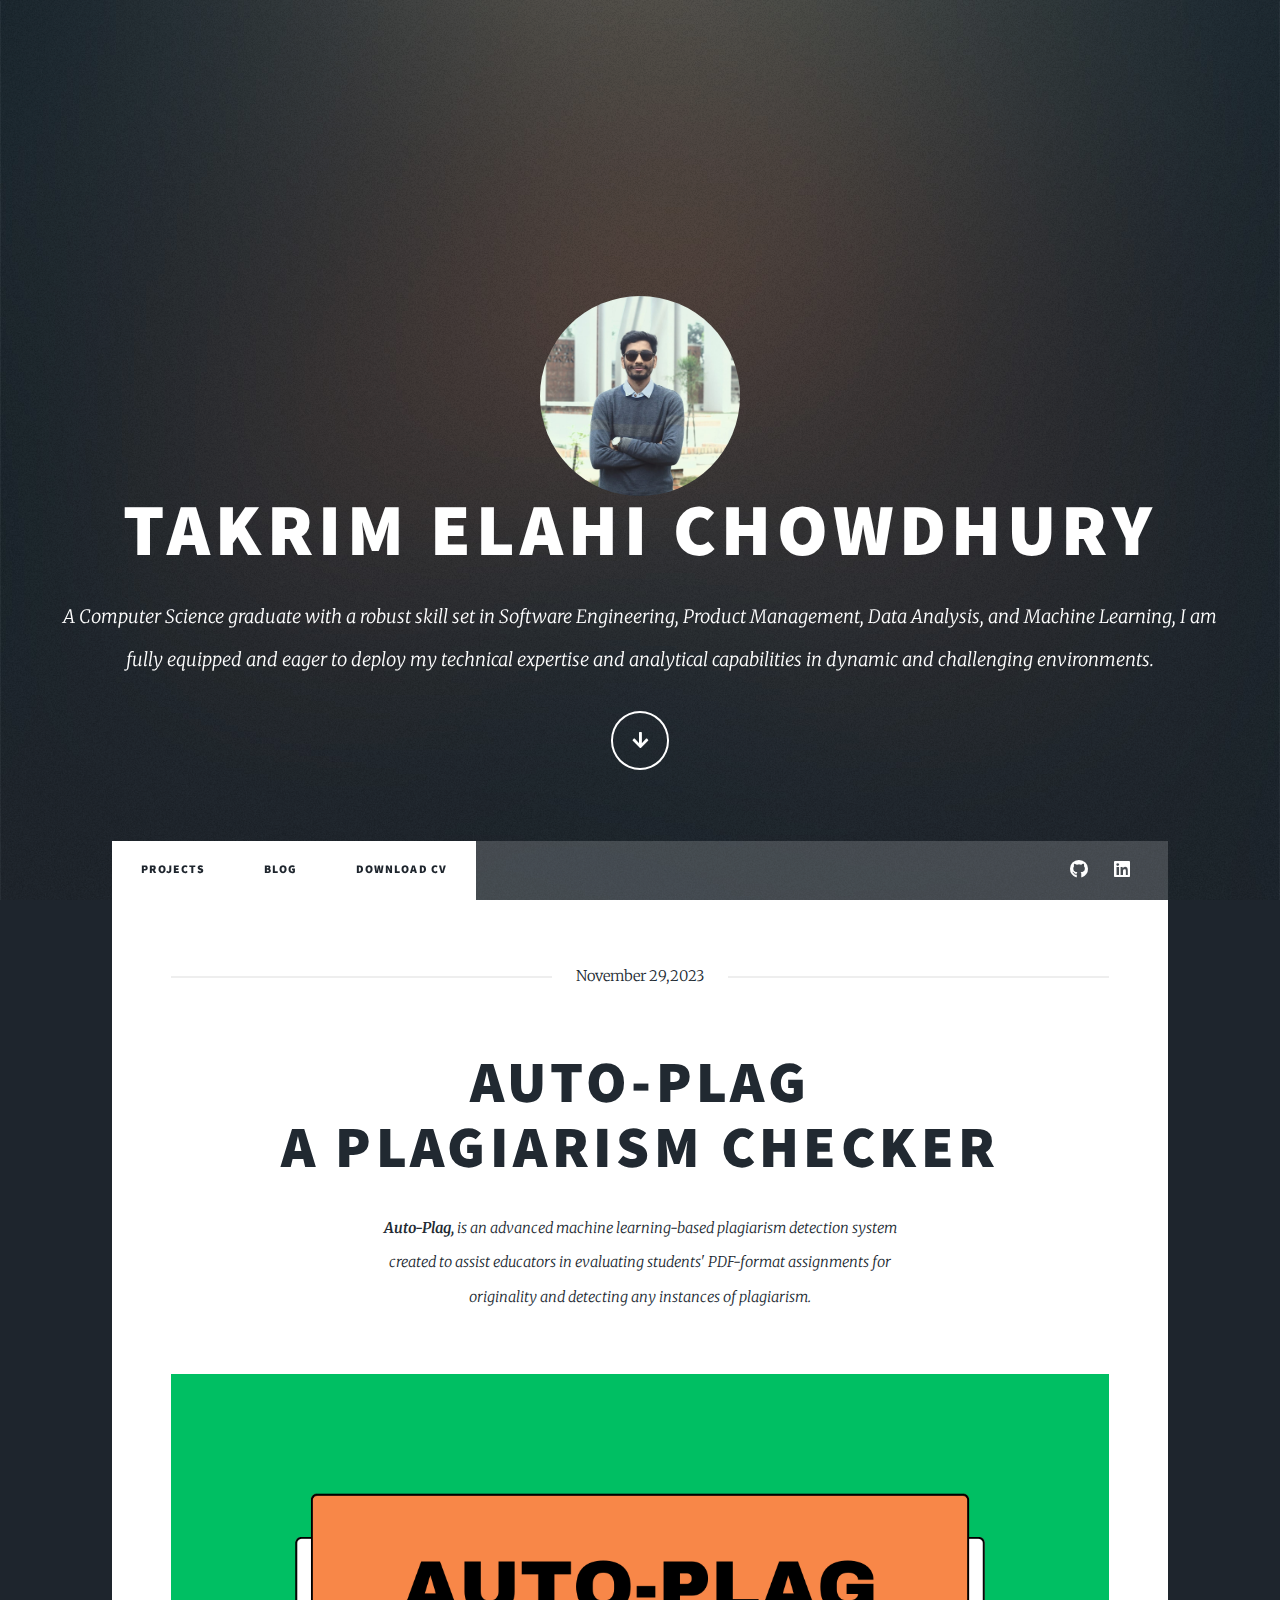
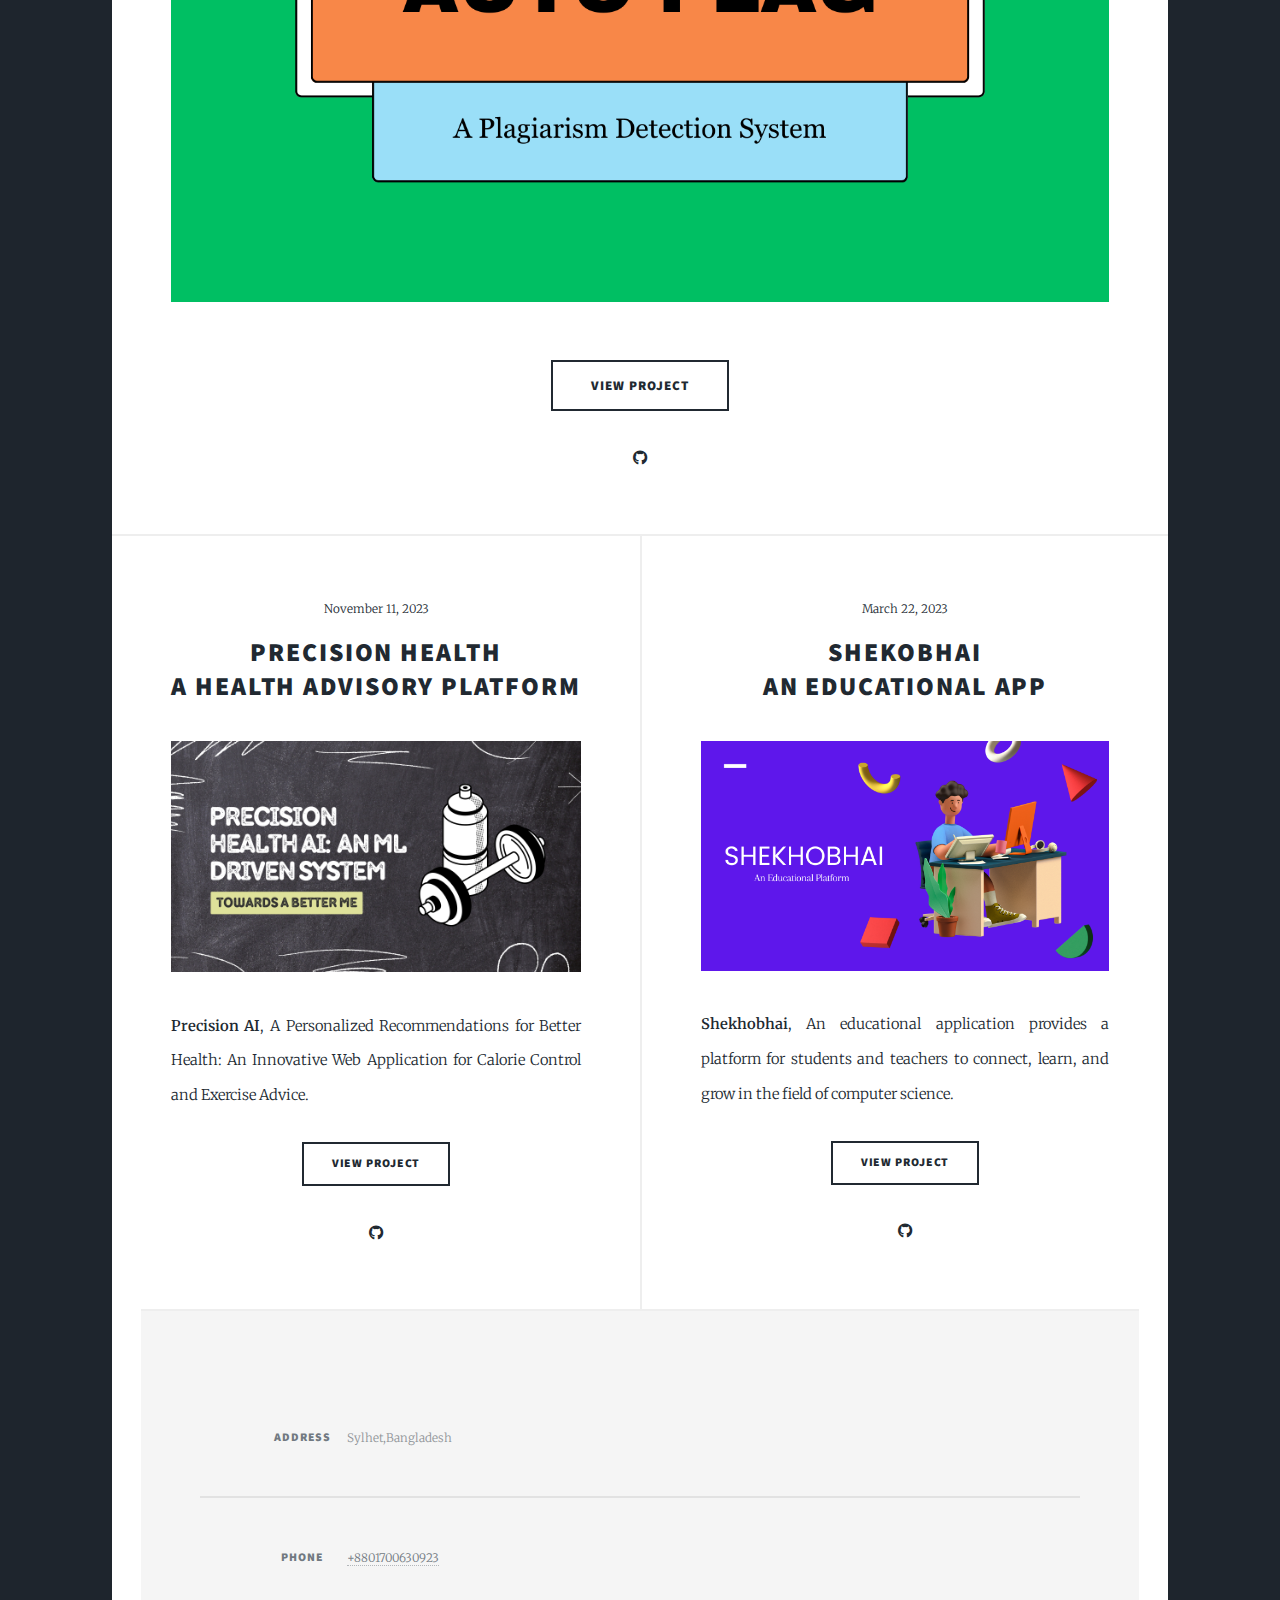
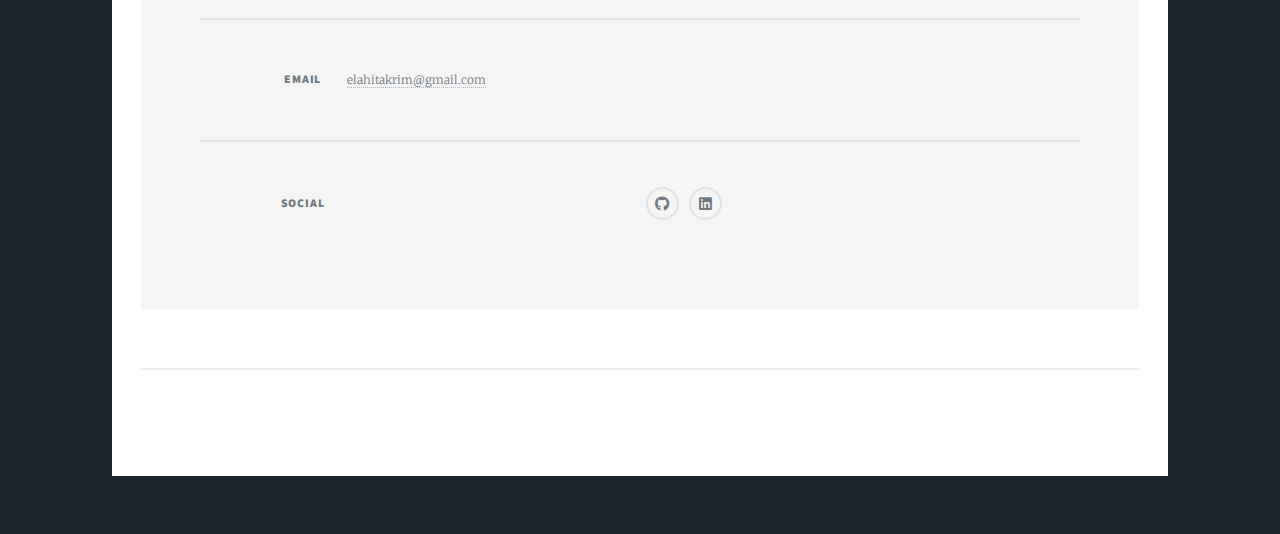
==== commit 9d56abfa: "Updated Code" ====
--- a/index.html
+++ b/index.html
@@ -64,7 +64,7 @@
 							<section class="posts">
 								<article>
 									<header>
-										<span class="date">October 11, 2023</span>
+										<span class="date">November 11, 2023</span>
 										<h2><a href="#">precision health<br />
 										A Health advisory platform </a></h2>
 									</header>
@@ -73,7 +73,7 @@
 									<ul class="actions special">
 										<li><a href="PrecisionAI.html" class="button">View Project</a></li>
 									</ul>
-									<a href="#" class="icon brands fa-github"><span class="label">GitHub</span></a>
+									<a href="https://github.com/takrimchy/Precision-Health.AI.git" class="icon brands fa-github"><span class="label">GitHub</span></a>
 								</article>
 								<article>
 									<header>
